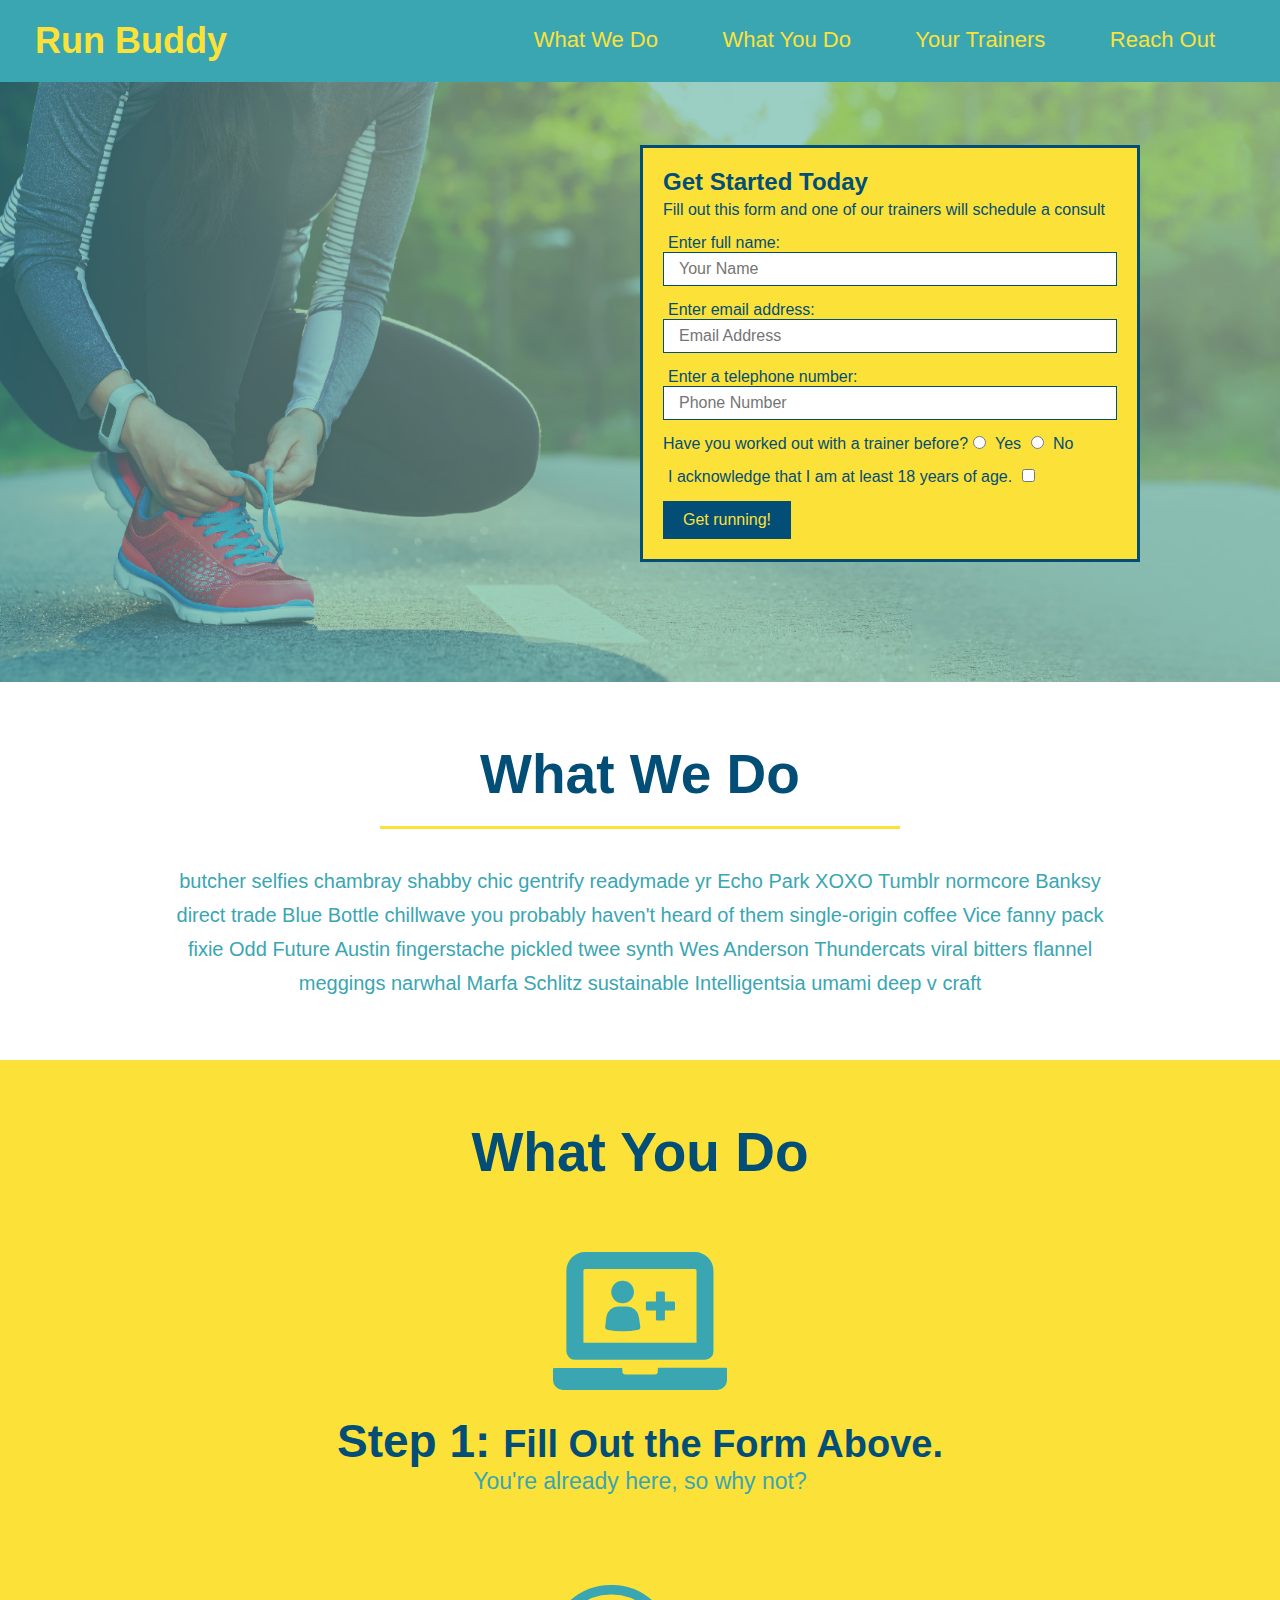
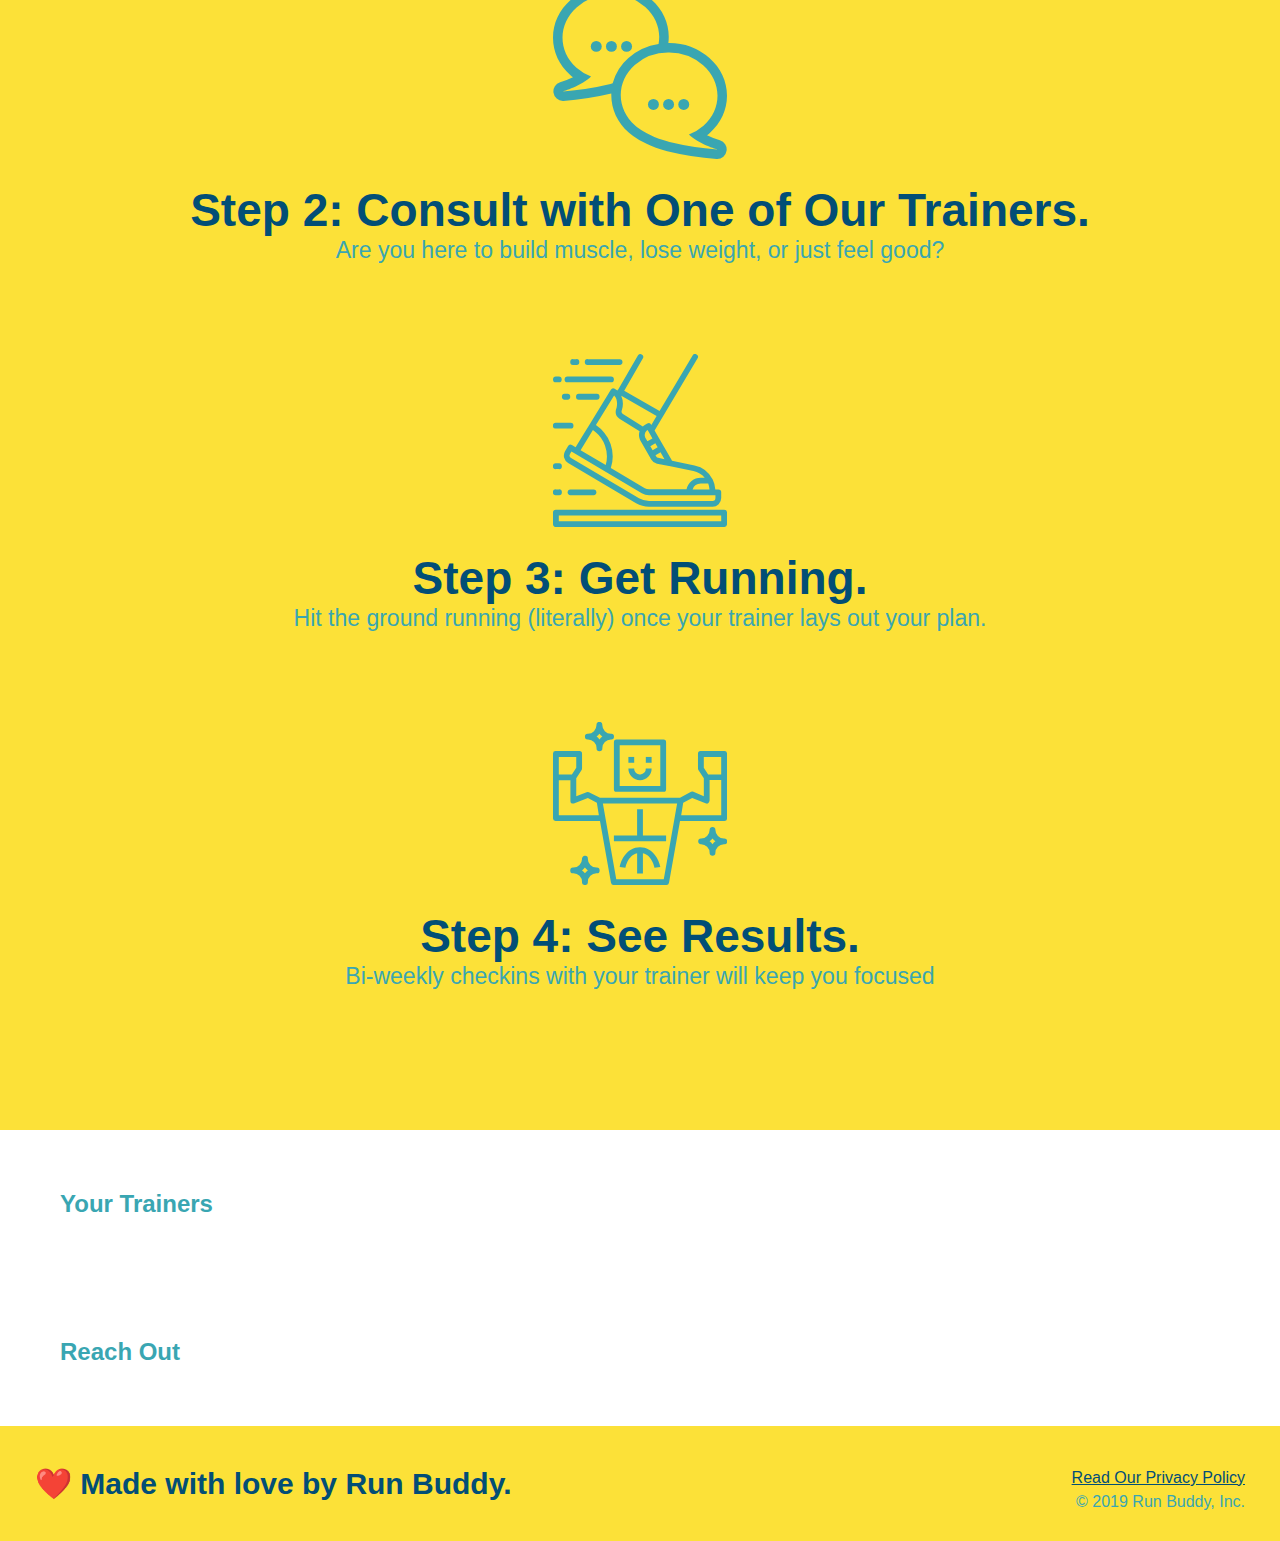
==== index.html @ 89371b49 "style what you do section" ====
<!DOCTYPE html>
<html lang="en">
<head>
    <meta charset="UTF-8">
    <link rel="stylesheet" href="./assets/css/style.css" />
    <title>Run Buddy</title>
</head>
<body>
    <!-- navigation -->
    <header>
        <h1>
            <a href="/">Run Buddy
            </a>
        </h1>
        <nav>
            <!-- Unordered list element -->
            <ul>
              <!-- List item element-->
              <li>
                <!-- Anchor element -->
                <a href="#what-we-do">What We Do</a>
              </li>
              <li>
                <a href="#what-you-do">What You Do</a>
              </li>
              <li>
                <a href="#your-trainers">Your Trainers</a>
              </li>
              <li>
                <a href="#reach-out">Reach Out</a>
              </li>
            </ul>
        </nav>
    </header>

    <!--hero/jumpbotron-->
    <section class="hero">
    <div class="hero-form"><h3>Get Started Today</h3>
        <p>Fill out this form and one of our trainers will schedule a consult</p>
        <form>
            <label for="name">Enter full name:</label>
            <input type="text" placeholder="Your Name" name="name" id="name" class="form-input"/>
            <label for="email">Enter email address:</label>
            <input type="email" placeholder="Email Address" name="email" id="email" class="form-input"/>
            <label for="phone">Enter a telephone number:</label>
            <input type="tel" placeholder="Phone Number" name="phone" id="phone" class="form-input"/>
                <p>
                Have you worked out with a trainer before?
                <input type="radio" name="trainer-confirm" id="trainer-yes" />
                <label for="trainer-yes">Yes</label>
                <input type="radio" name="trainer-confirm" id="trainer-no" />
                <label for="trainer-no">No</label>
                </p>
                <p>
                    <label for="checkbox" >
                      I acknowledge that I am at least 18 years of age.
                    </label>
                    <input type="checkbox" name="age-confirm" id="checkbox" />
                  </p>
                  <button type="submit">
                    Get running!
                  </button>

        </form>
           
    </div>
    </section>

    <!--"what we do" section-->
    <section id="what-we-do" class="intro">
        <h2 class="section-title primary-border">What We Do</h2>
        <p>
            butcher selfies chambray shabby chic gentrify readymade yr Echo Park XOXO Tumblr normcore Banksy direct trade Blue Bottle chillwave you probably haven't heard of them single-origin coffee Vice fanny pack fixie Odd Future Austin fingerstache pickled twee synth Wes Anderson Thundercats viral bitters flannel meggings narwhal Marfa Schlitz sustainable Intelligentsia umami deep v craft
          </p>
    </section>

    <!--what you do section-->
    <section id="what-you-do" class="steps">
        <h2 class="section-title primary-border">What You Do</h2>

        <div>
            <!-- insert this img element -->
            <img src="./assets/images/step-1.svg" alt="" />
            <h3>Step 1: <span>Fill Out the Form Above.</span></h3>
            <p>You're already here, so why not?</p>
          </div>
        
          <div>
            <img src="./assets/images/step-2.svg" alt="" />
            <h3>Step 2: Consult with One of Our Trainers.</h3>
            <p>Are you here to build muscle, lose weight, or just feel good?</p>
          </div>
        
          <div>
            <img src="./assets/images/step-3.svg" alt="" />
            <h3>Step 3: Get Running.</h3>
            <p>Hit the ground running (literally) once your trainer lays out your plan.</p>
          </div>
        
          <div>
            <img src="./assets/images/step-4.svg" alt="" />
            <h3>Step 4: See Results.</h3>
            <p>Bi-weekly checkins with your trainer will keep you focused</p>
          </div>
    </section>

    <!--"meet the trainers" section-->
    <section>
        <h2>Your Trainers</h2>
    </section>

     <!--"reach out" section-->
     <section>
    <h2> Reach Out </h2>
    </section>

    <!--footer-->
    <footer>
        <h2>❤️ Made with love by Run Buddy.</h2>
        <div>
            <a href="#">Read Our Privacy Policy</a><br />
            &copy; 2019 Run Buddy, Inc.
          </div>
    </footer>
</body>
</html>
---- assets/css/style.css ----
* {
    margin: 0;
    padding: 0;
    box-sizing: border-box;
  }
body {
    /* more on this crazy alphanumerical value in a minute! */
    color: #39a6b2;
    font-family: Helvetica, Arial, sans-serif;
  }

  /* apply styles to <header> */
header {
    padding: 20px 35px;
    background-color: #39a6b2;
  }

  header h1 {
    font-weight: bold;
    font-size: 36px;
    color: #fce138;
    margin: 0;
    display: inline;
  }
  
  header a {
    text-decoration: none;
    color: #fce138;
  }

  header nav {
    float: right;
    margin: 7px 0;
  }
  header nav ul li {
    display: inline;

  }

  header nav ul li a {
    margin: 0 30px;
    font-weight: lighter;
    font-size: 22px;
  }

  footer {
    background: #fce138;
    width: 100%;
    padding: 40px 35px;
  }
  footer h2 {
    display: inline;
    color: #024e76;
    font-size: 30px;
    margin: 0;
  }
  footer div {
    float: right;
    line-height: 1.5;
    text-align: right;
  }
  footer a {
    color: #024e76;
  }

  section {
    padding: 60px;
}

.section-title {
    font-size: 55px;
    color: #024e76;
    margin-bottom: 35px;
    padding: 0 100px 20px 100px;
    display: inline-block;
    border-bottom: 3px solid;
  }
  
  .primary-border {
    border-color: #fce138;
  }
  
  .secondary-border {
    border-color: #39a6b2;
  }

/* Hero Style Start */
.hero {
    background-image: url("../images/hero-bg.jpg");
    height: 600px;
    background-size: cover;
    background-position: center;
    position: relative;
}
  /* Hero Style End */


  .hero-form {
    border: 3px solid #024e76;
    background-color: #fce138;
    padding: 20px;
    width: 500px;
    color: #024e76;
    position: absolute;
    bottom: 120px;
    right: 140px;
  }

  .hero-form h3 {
    font-size: 24px;
    margin: 0;
  }

  .hero-form p {
    margin: 5px 0 15px 0;
  }
  .form-input {
  border: 1px solid #024e76;
  display: block;
  padding: 7px 15px;
  font-size: 16px;
  color: #024e76;
  width: 100%;
  margin-bottom: 15px;
}

.hero-form label {
    margin: 0 5px;
  }

  .hero-form button {
    color: #fce138;
    background-color: #024e76;
    border: none;
    padding: 10px 20px;
    font-size: 16px;
  }

  .intro {
    text-align: center;
  }



  .intro p {
    line-height: 1.7;
    color: #39a6b2;
    width: 80%;
    font-size: 20px;
    margin: 0 auto;
  }

  .steps {
    text-align: center;
    background: #fce138;
  }

  .steps div {
    margin-bottom: 80px;
  }
  
  .steps img {
    width: 15%;
    margin: 10px 0;
  }
  
  .steps h3 {
    color: #024e76;
    font-size: 46px;
    margin-top: 10px;
  }
  
  .steps p {
    color: #39a6b2;
    font-size: 23px;
  }

  .steps span {
    font-size: 38px;
  }
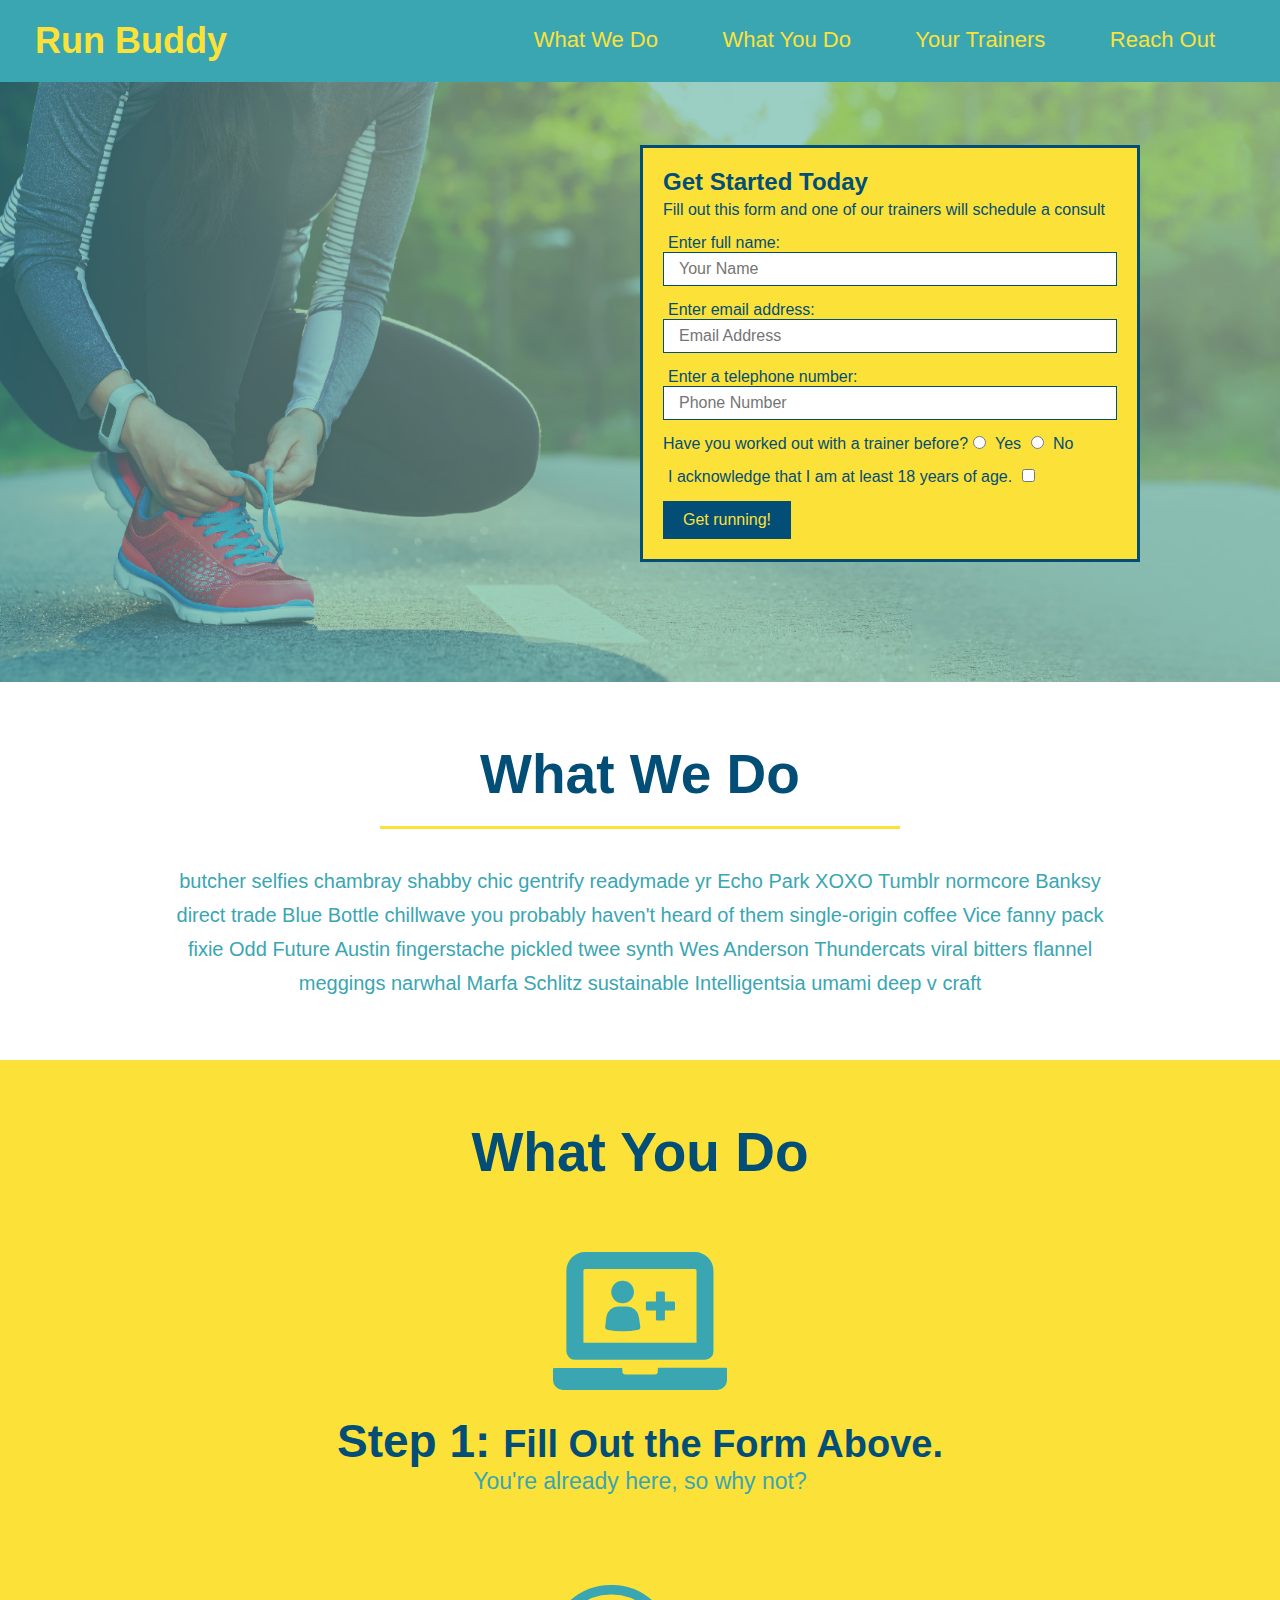
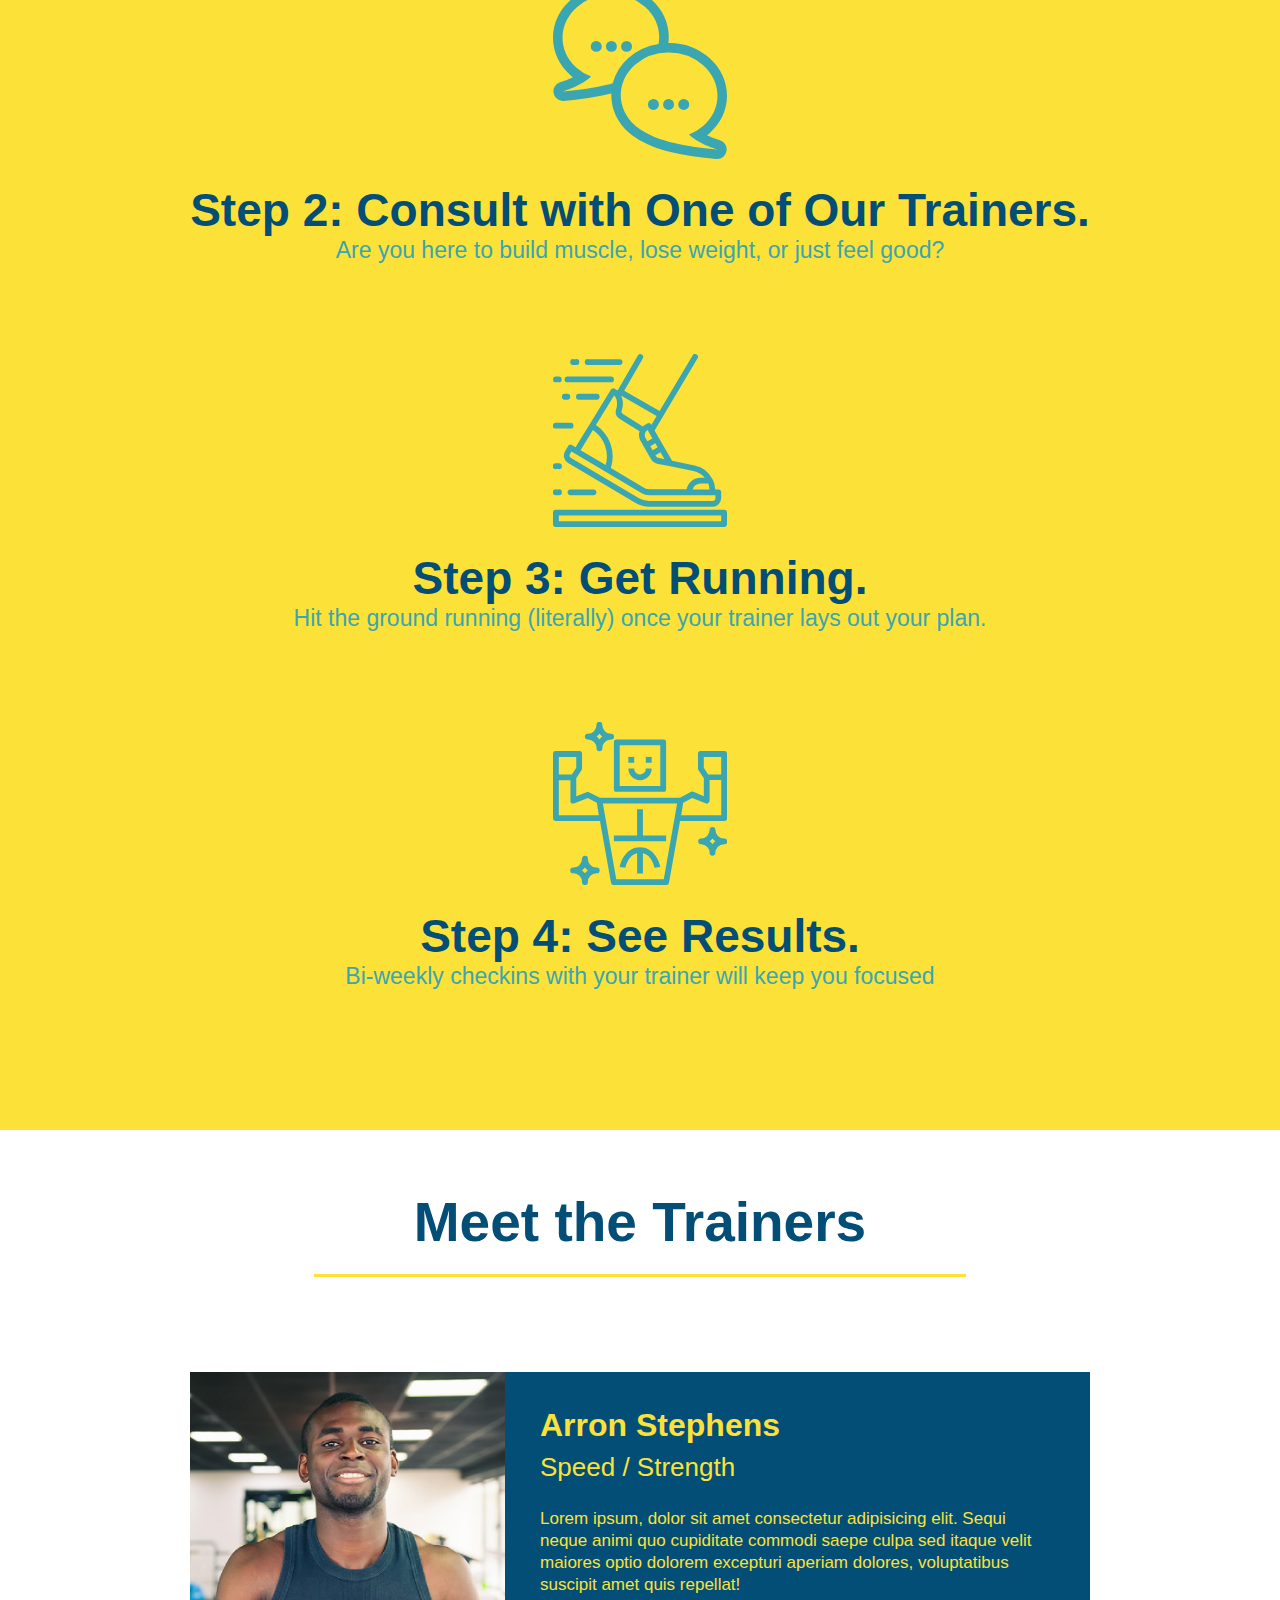
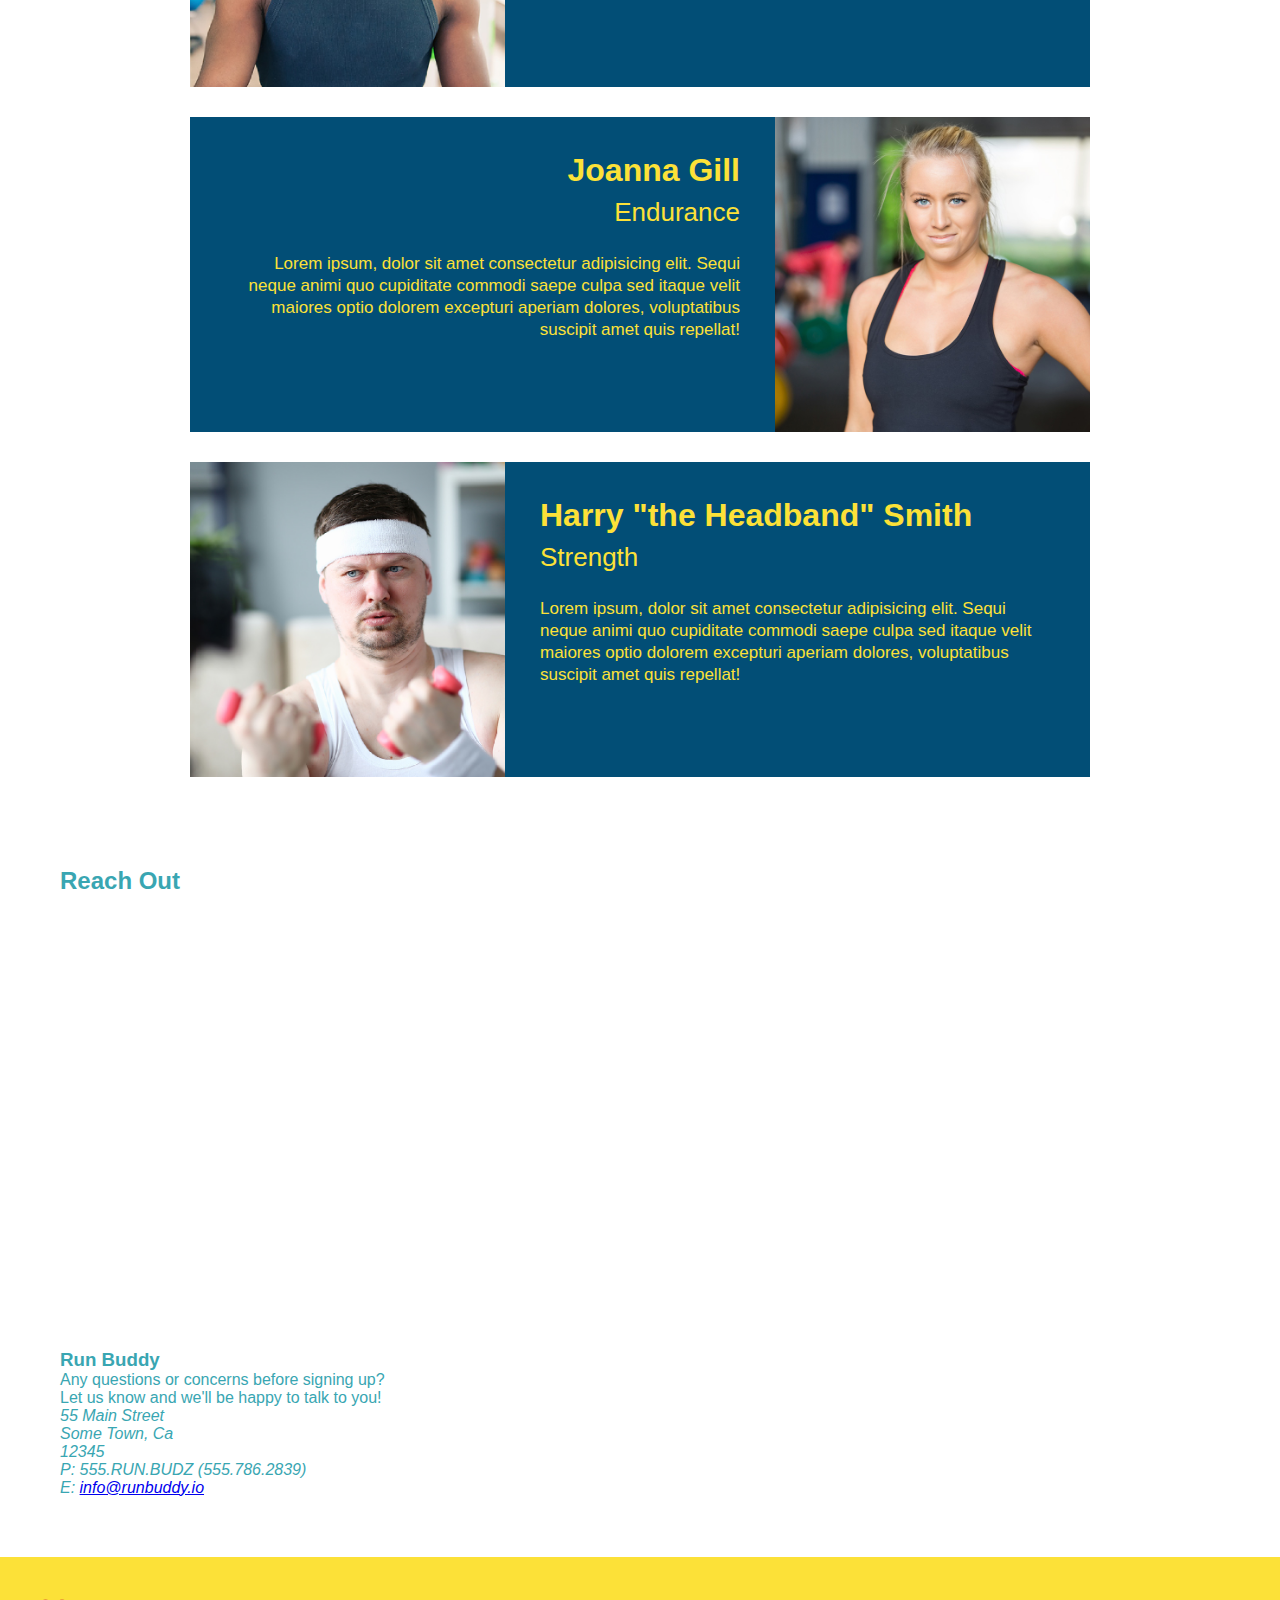
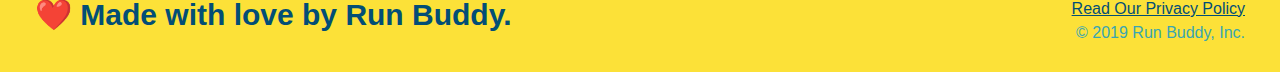
==== commit cdad4ceb: "add iframe" ====
--- a/index.html
+++ b/index.html
@@ -105,13 +105,73 @@
     </section>
 
     <!--"meet the trainers" section-->
-    <section>
-        <h2>Your Trainers</h2>
+    <section id="your-trainers"  class="trainers">
+        <h2 class="section-title primary-border">Meet the Trainers</h2>
     </section>
-
+    <article class="trainer">
+        <img src="./assets/images/trainer-1.jpg" alt="Arron Stephens in his workout clothes, ready to pump iron" />
+        <div class="trainer-bio text-left">
+          <h3>Arron Stephens</h3>
+          <h4>Speed / Strength</h4>
+          <p>
+            Lorem ipsum, dolor sit amet consectetur adipisicing elit. Sequi neque animi quo cupiditate commodi saepe culpa sed
+            itaque velit maiores optio dolorem excepturi aperiam dolores, voluptatibus suscipit amet quis repellat!
+          </p>
+        </div>
+      </article>
+    <!-- second trainer bio -->
+<article class="trainer">
+    <div class="trainer-bio text-right">
+      <h3>Joanna Gill</h3>
+      <h4>Endurance</h4>
+      <p>
+        Lorem ipsum, dolor sit amet consectetur adipisicing elit. Sequi neque animi quo cupiditate commodi saepe culpa sed
+        itaque velit maiores optio dolorem excepturi aperiam dolores, voluptatibus suscipit amet quis repellat!
+      </p>
+    </div>
+    <img src="./assets/images/trainer-2.jpg" alt="Joanna Gill cooling off after a workout" />
+  </article>
+  
+  <!-- third trainer bio -->
+  <article class="trainer">
+    <img src="./assets/images/trainer-3.jpg" alt="Harry Smith wearing a headband and lifting comically small pink weights" />
+    <div class="trainer-bio text-left">
+      <h3>Harry "the Headband" Smith</h3>
+      <h4>Strength</h4>
+      <p>
+        Lorem ipsum, dolor sit amet consectetur adipisicing elit. Sequi neque animi quo cupiditate commodi saepe culpa sed
+        itaque velit maiores optio dolorem excepturi aperiam dolores, voluptatibus suscipit amet quis repellat!
+      </p>
+    </div>
+  </article>
      <!--"reach out" section-->
+     
      <section>
     <h2> Reach Out </h2>
+    <div class="contact-info">
+        <iframe src="https://www.google.com/maps/embed?pb=!1m18!1m12!1m3!1d3147.1079747227936!2d-120.42364418397035!3d37.92790791110593!2m3!1f0!2f0!3f0!3m2!1i1024!2i768!4f13.1!3m3!1m2!1s0x8090c49129b6ac57%3A0xb56c7eb95a2cd8bd!2sMain%20St%2C%20California%2095327!5e0!3m2!1sen!2sus!4v1616426329495!5m2!1sen!2sus" 
+        width="400" 
+        height="450" 
+        style="border:0;" 
+        allowfullscreen="" 
+        loading="lazy">
+        </iframe>
+      </div>
+      <div>
+        <h3>Run Buddy</h3>
+        <p>
+          Any questions or concerns before signing up?
+          <br />
+          Let us know and we'll be happy to talk to you!
+        </p>
+        <address>
+            55 Main Street <br/>
+            Some Town, Ca <br/>
+            12345<br />
+            P: 555.RUN.BUDZ (555.786.2839)<br/>
+            E: <a href="mailto:info@runbuddy.io">info@runbuddy.io</a>
+          </address>
+      </div>
     </section>
 
     <!--footer-->
--- a/assets/css/style.css
+++ b/assets/css/style.css
@@ -67,22 +67,6 @@
     padding: 60px;
 }
 
-.section-title {
-    font-size: 55px;
-    color: #024e76;
-    margin-bottom: 35px;
-    padding: 0 100px 20px 100px;
-    display: inline-block;
-    border-bottom: 3px solid;
-  }
-  
-  .primary-border {
-    border-color: #fce138;
-  }
-  
-  .secondary-border {
-    border-color: #39a6b2;
-  }
 
 /* Hero Style Start */
 .hero {
@@ -141,7 +125,6 @@
   }
 
 
-
   .intro p {
     line-height: 1.7;
     color: #39a6b2;
@@ -177,4 +160,73 @@
 
   .steps span {
     font-size: 38px;
-  }+  }
+
+  .section-title {
+    font-size: 55px;
+    color: #024e76;
+    margin-bottom: 35px;
+    padding: 0 100px 20px 100px;
+    display: inline-block;
+    border-bottom: 3px solid;
+  }
+  
+  .primary-border {
+    border-color: #fce138;
+  }
+  
+  .secondary-border {
+    border-color: #39a6b2;
+  }
+
+
+  .trainers {
+    text-align: center;
+  }
+
+  .trainer {
+    width: 900px;
+    margin: 0 auto 30px auto;
+    background: #024e76;
+    color: #fce138;
+    overflow: auto;
+  }
+
+  .trainer img {
+    width: 35%;
+    float: left;
+    overflow: auto
+  }
+  
+  .trainer-bio {
+    padding: 35px;
+    float: left;
+    width: 65%;
+  }
+
+  .trainer-bio h3 {
+    font-size: 32px;
+    margin-bottom: 8px;
+  }
+  
+  .trainer-bio h4 {
+    font-weight: lighter;
+    font-size: 26px;
+    margin-bottom: 25px;
+  }
+  
+  .trainer-bio p {
+    font-size: 17px;
+    line-height: 1.3;
+  }
+
+  .text-left {
+    text-align: left;
+  }
+  
+  .text-right {
+    text-align: right;
+  }
+
+  
+
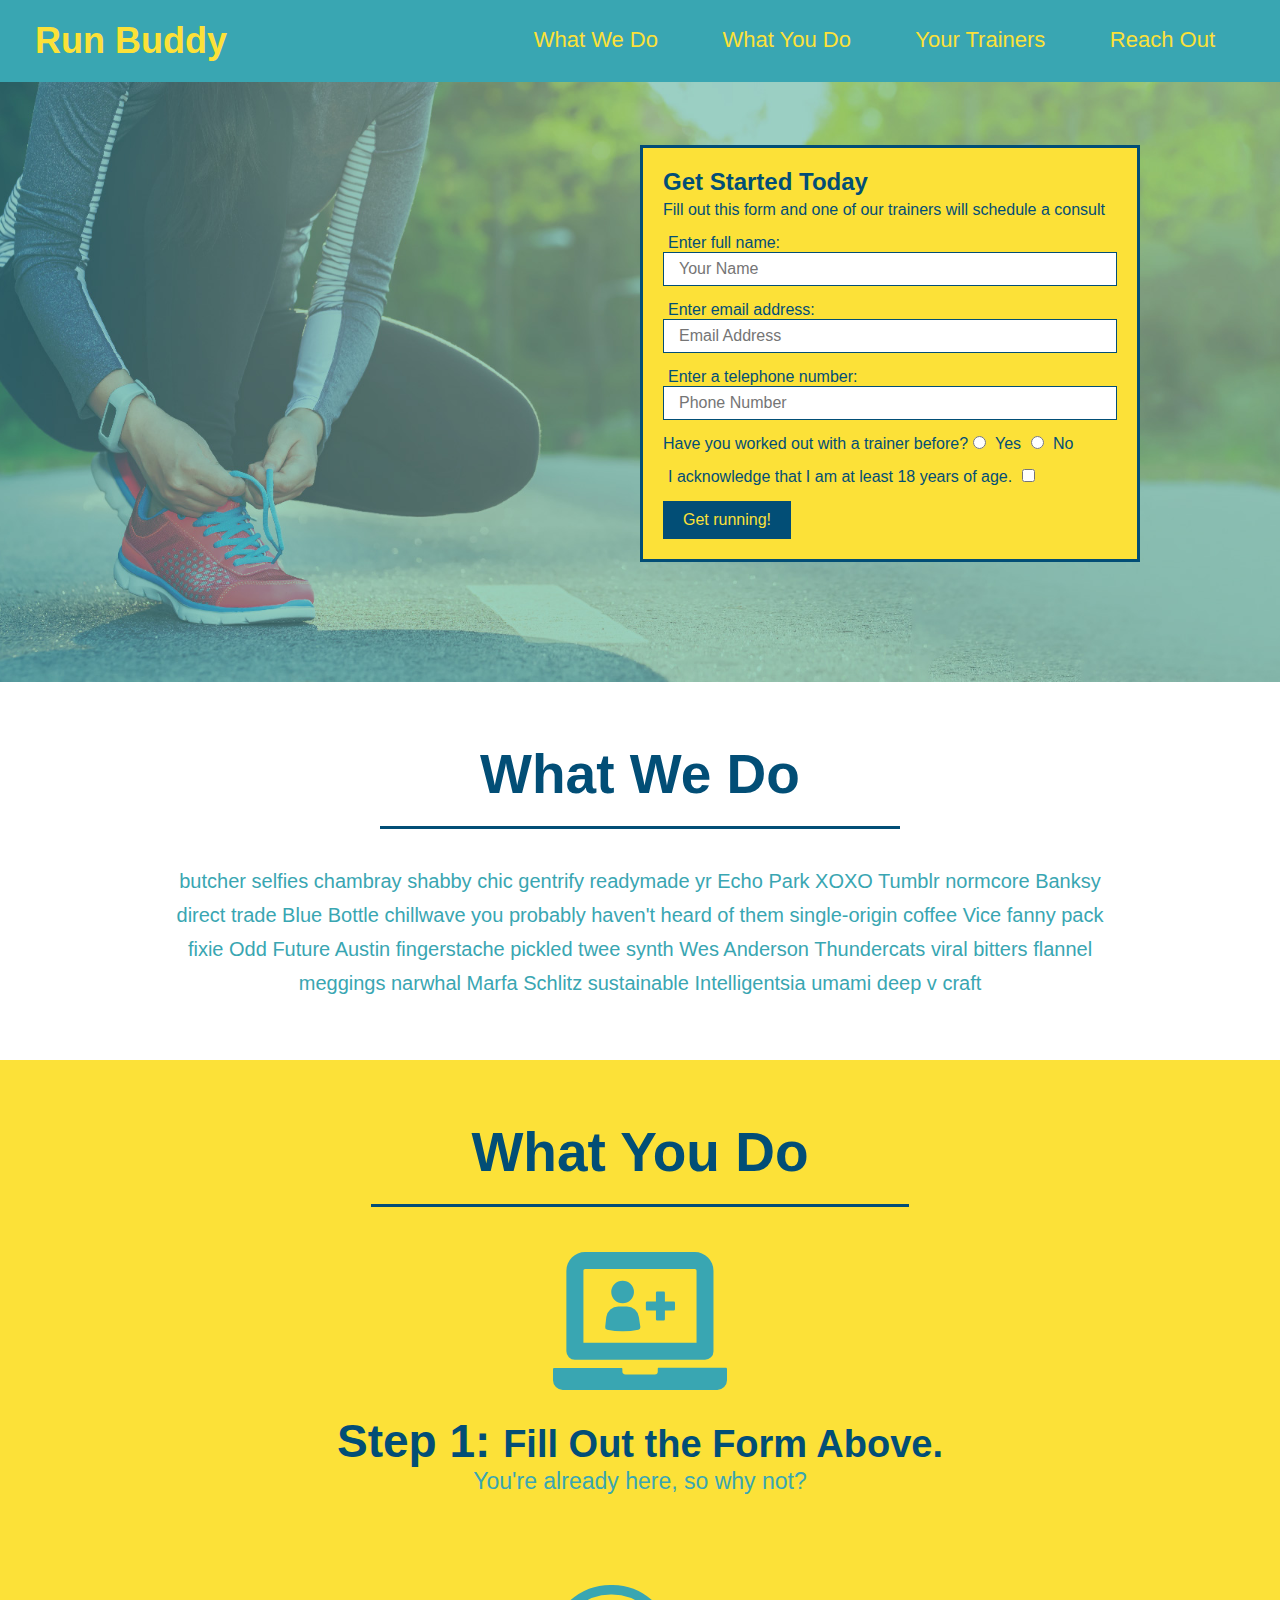
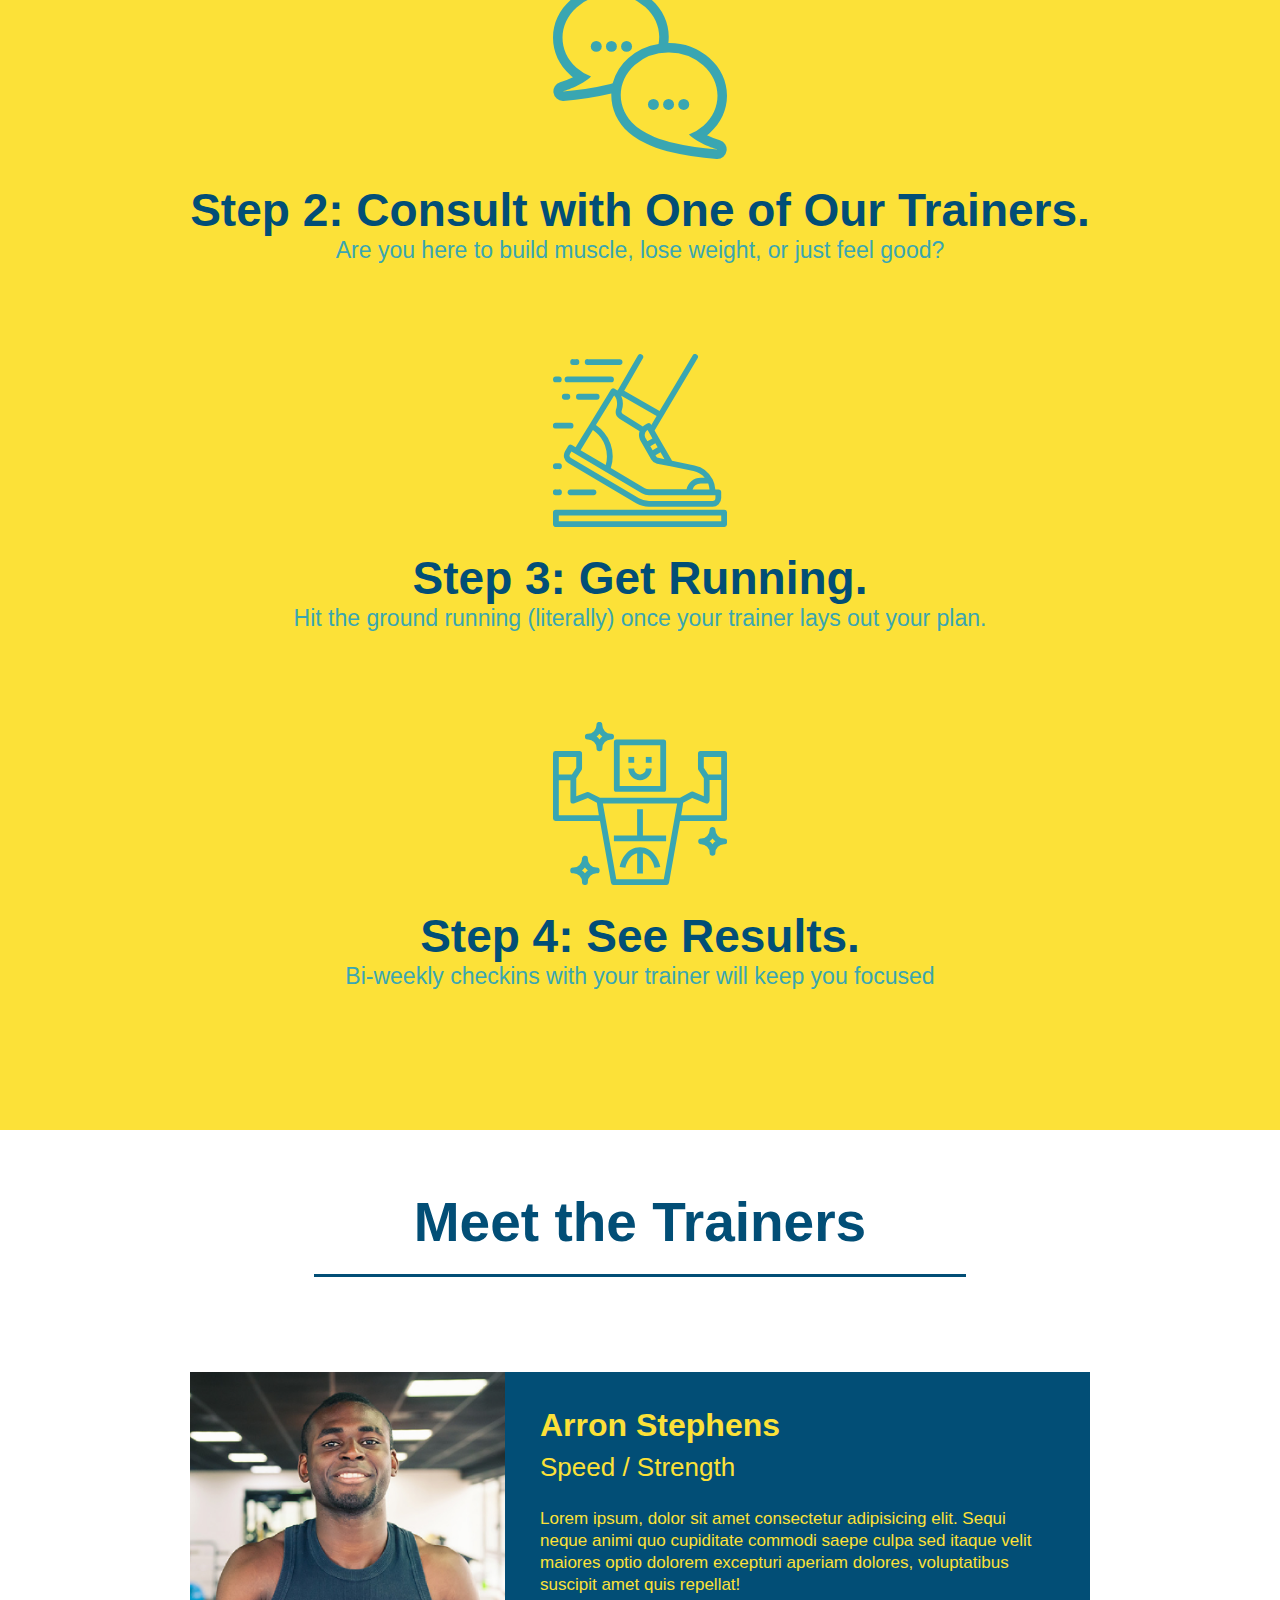
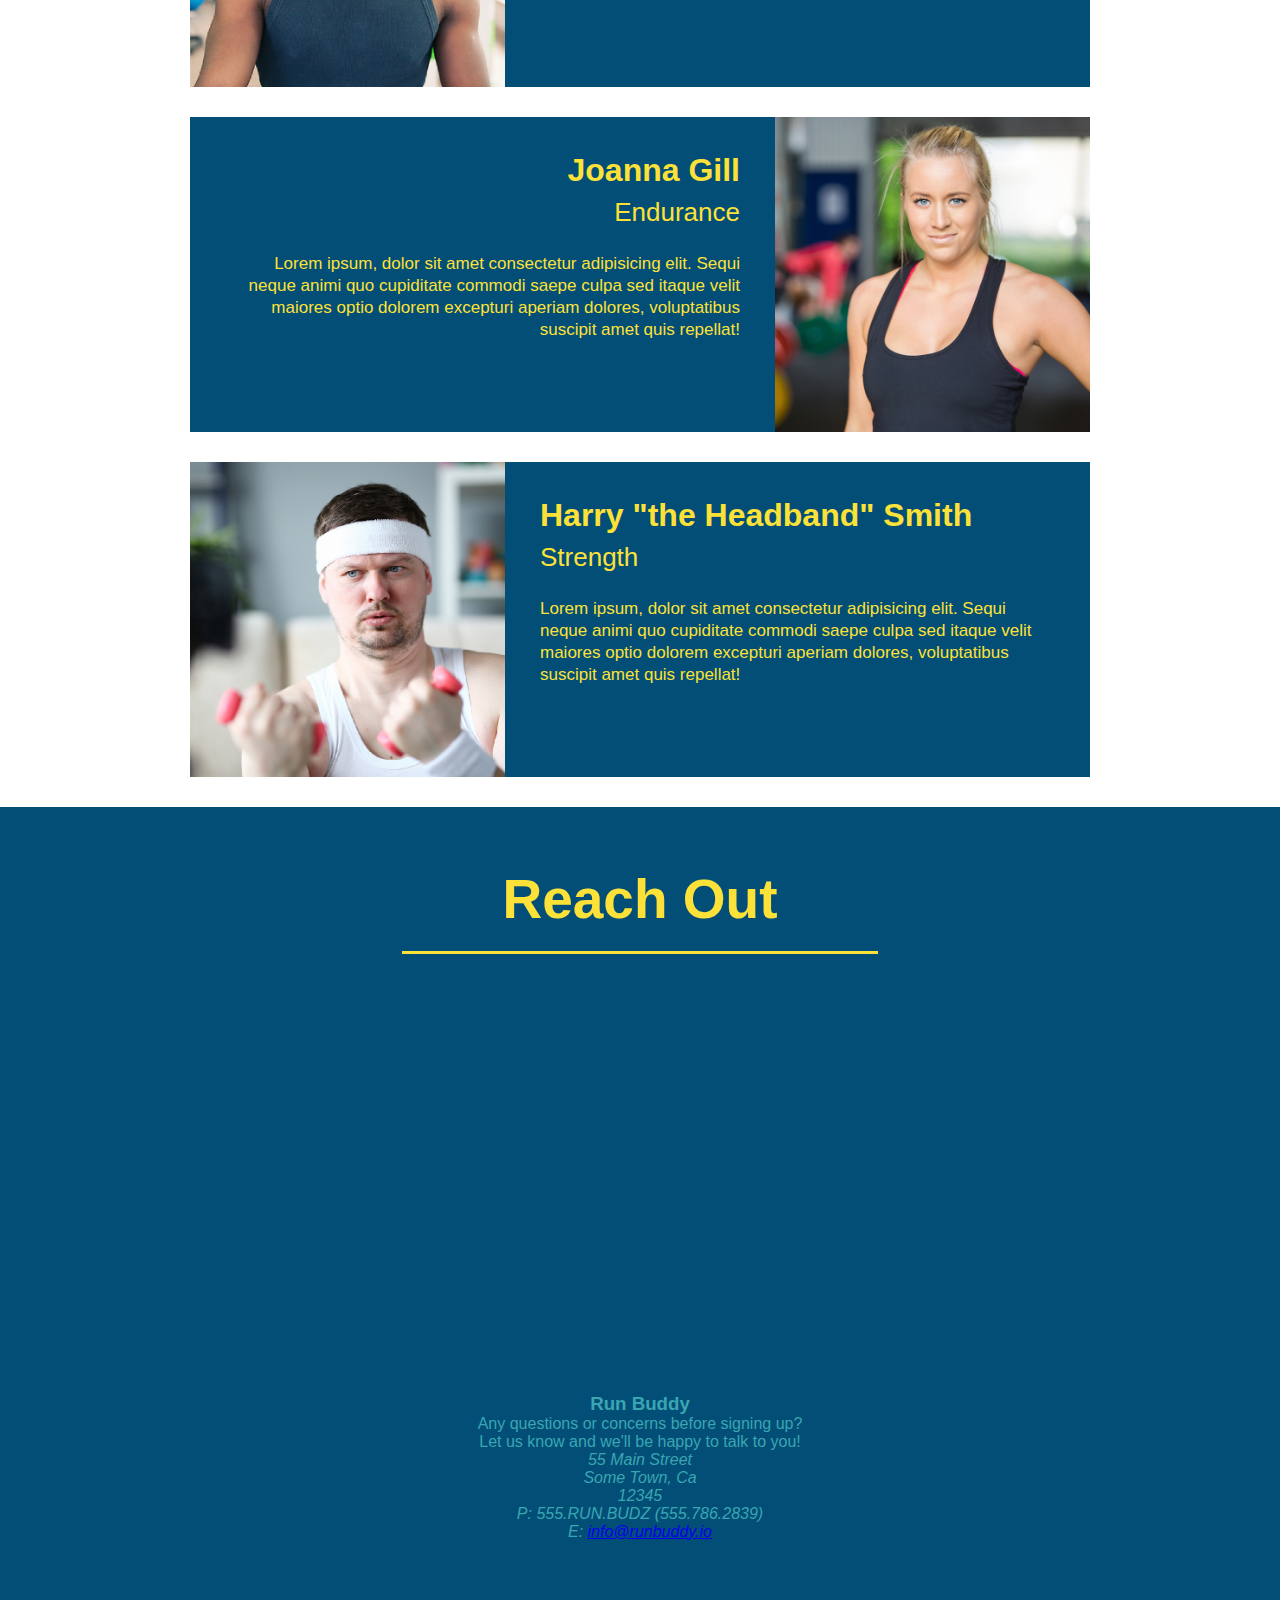
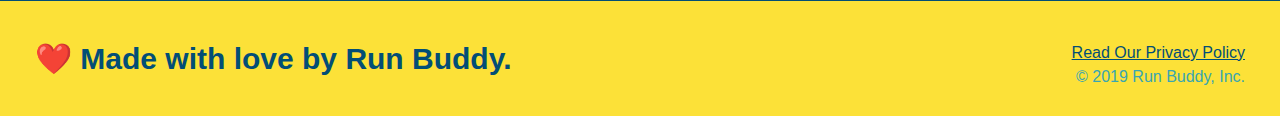
==== commit 0b8ba709: "style contact info" ====
--- a/index.html
+++ b/index.html
@@ -146,8 +146,8 @@
   </article>
      <!--"reach out" section-->
      
-     <section>
-    <h2> Reach Out </h2>
+     <section id="reach-out" class="contact">
+    <h2 class="section-title secondary-border"> Reach Out </h2>
     <div class="contact-info">
         <iframe src="https://www.google.com/maps/embed?pb=!1m18!1m12!1m3!1d3147.1079747227936!2d-120.42364418397035!3d37.92790791110593!2m3!1f0!2f0!3f0!3m2!1i1024!2i768!4f13.1!3m3!1m2!1s0x8090c49129b6ac57%3A0xb56c7eb95a2cd8bd!2sMain%20St%2C%20California%2095327!5e0!3m2!1sen!2sus!4v1616426329495!5m2!1sen!2sus" 
         width="400" 
--- a/assets/css/style.css
+++ b/assets/css/style.css
@@ -228,5 +228,34 @@
     text-align: right;
   }
 
-  
-
+  .section-title {
+    font-size: 55px;
+    display: inline-block;
+    padding: 0 100px 20px 100px;
+    border-bottom: 3px solid;
+    margin-bottom: 35px;
+    color: #024e76;
+  }
+
+  /* REACH OUT STYLES START */
+.contact {
+    text-align: center;
+    background: #024e76;
+  }
+  .contact h2 {
+    color: #fce138;
+  }
+  
+  .contact-info iframe {
+    width: 400px;
+    height: 400px;
+  }
+
+  .contact-info div {
+    width: 410px;
+    display: inline-block;
+    vertical-align: top;
+    text-align: left;
+    margin: 30px 0 0 60px;
+    color: white;
+  }
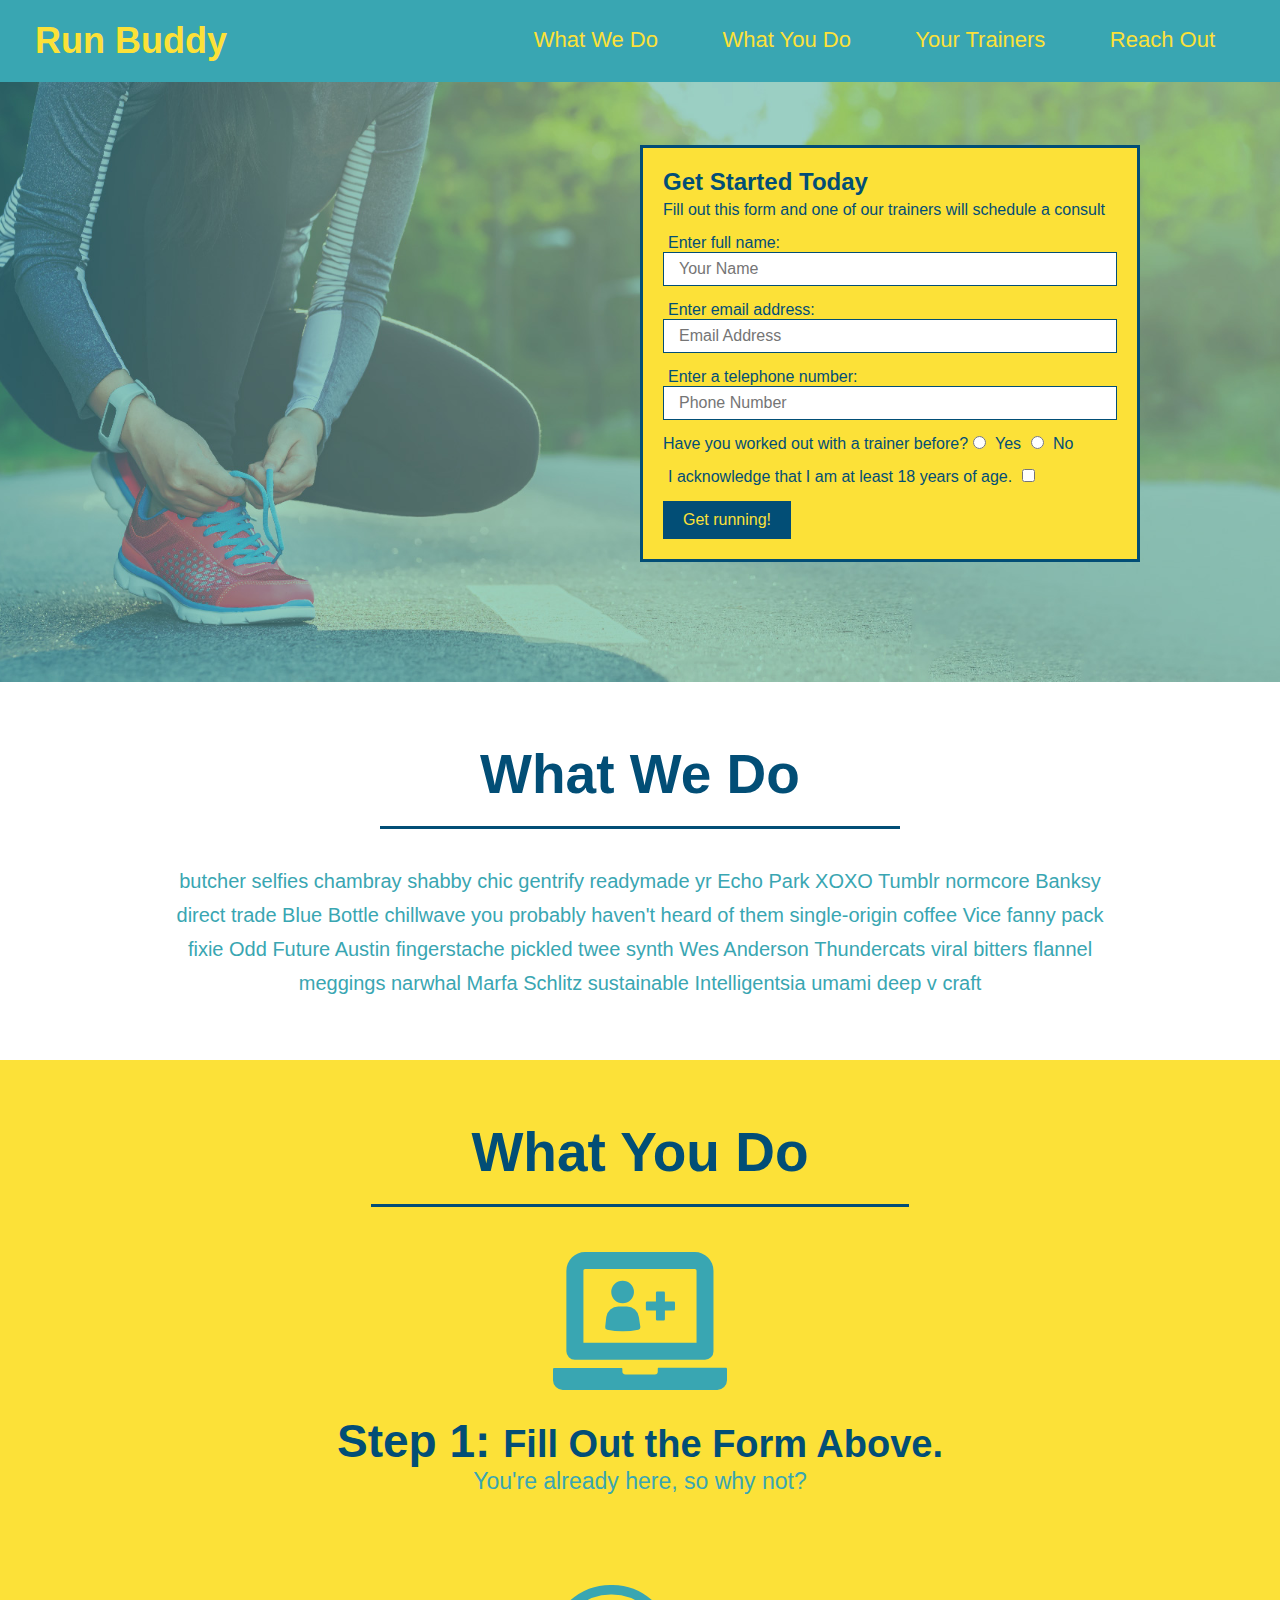
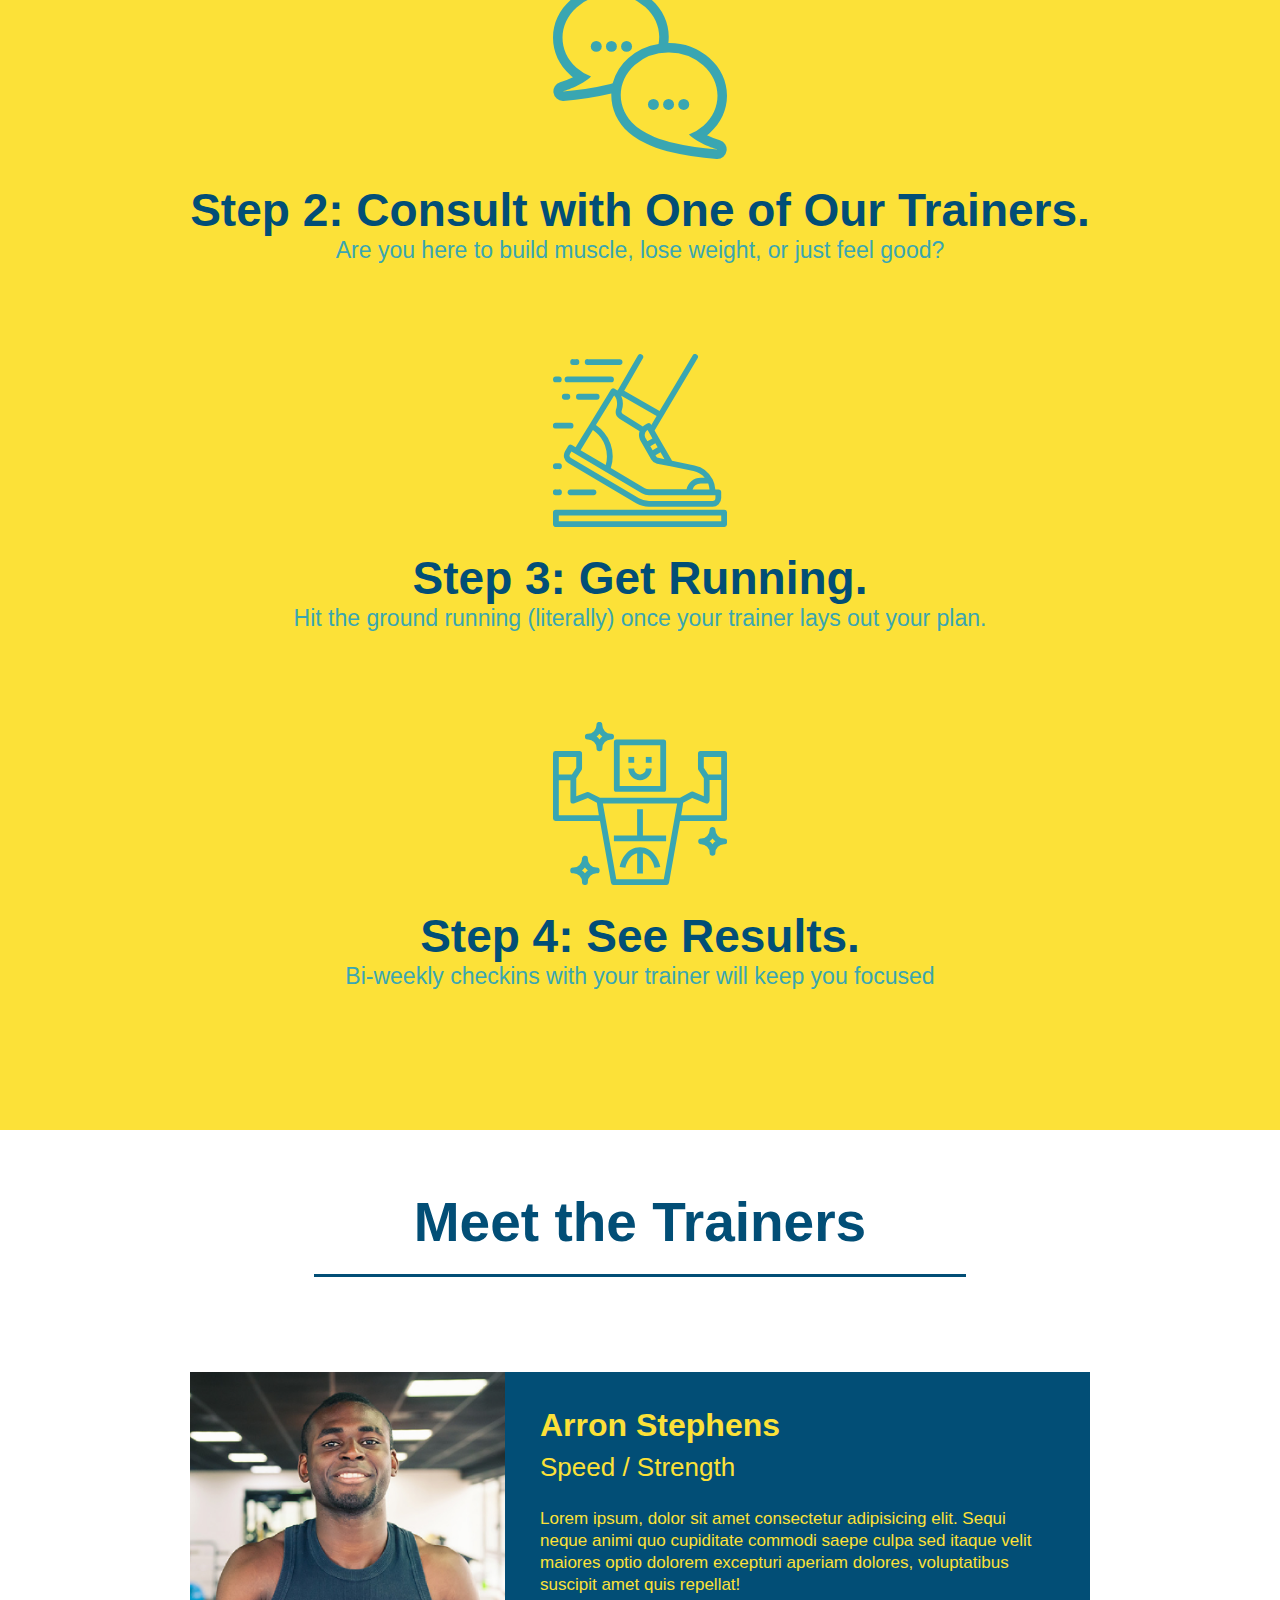
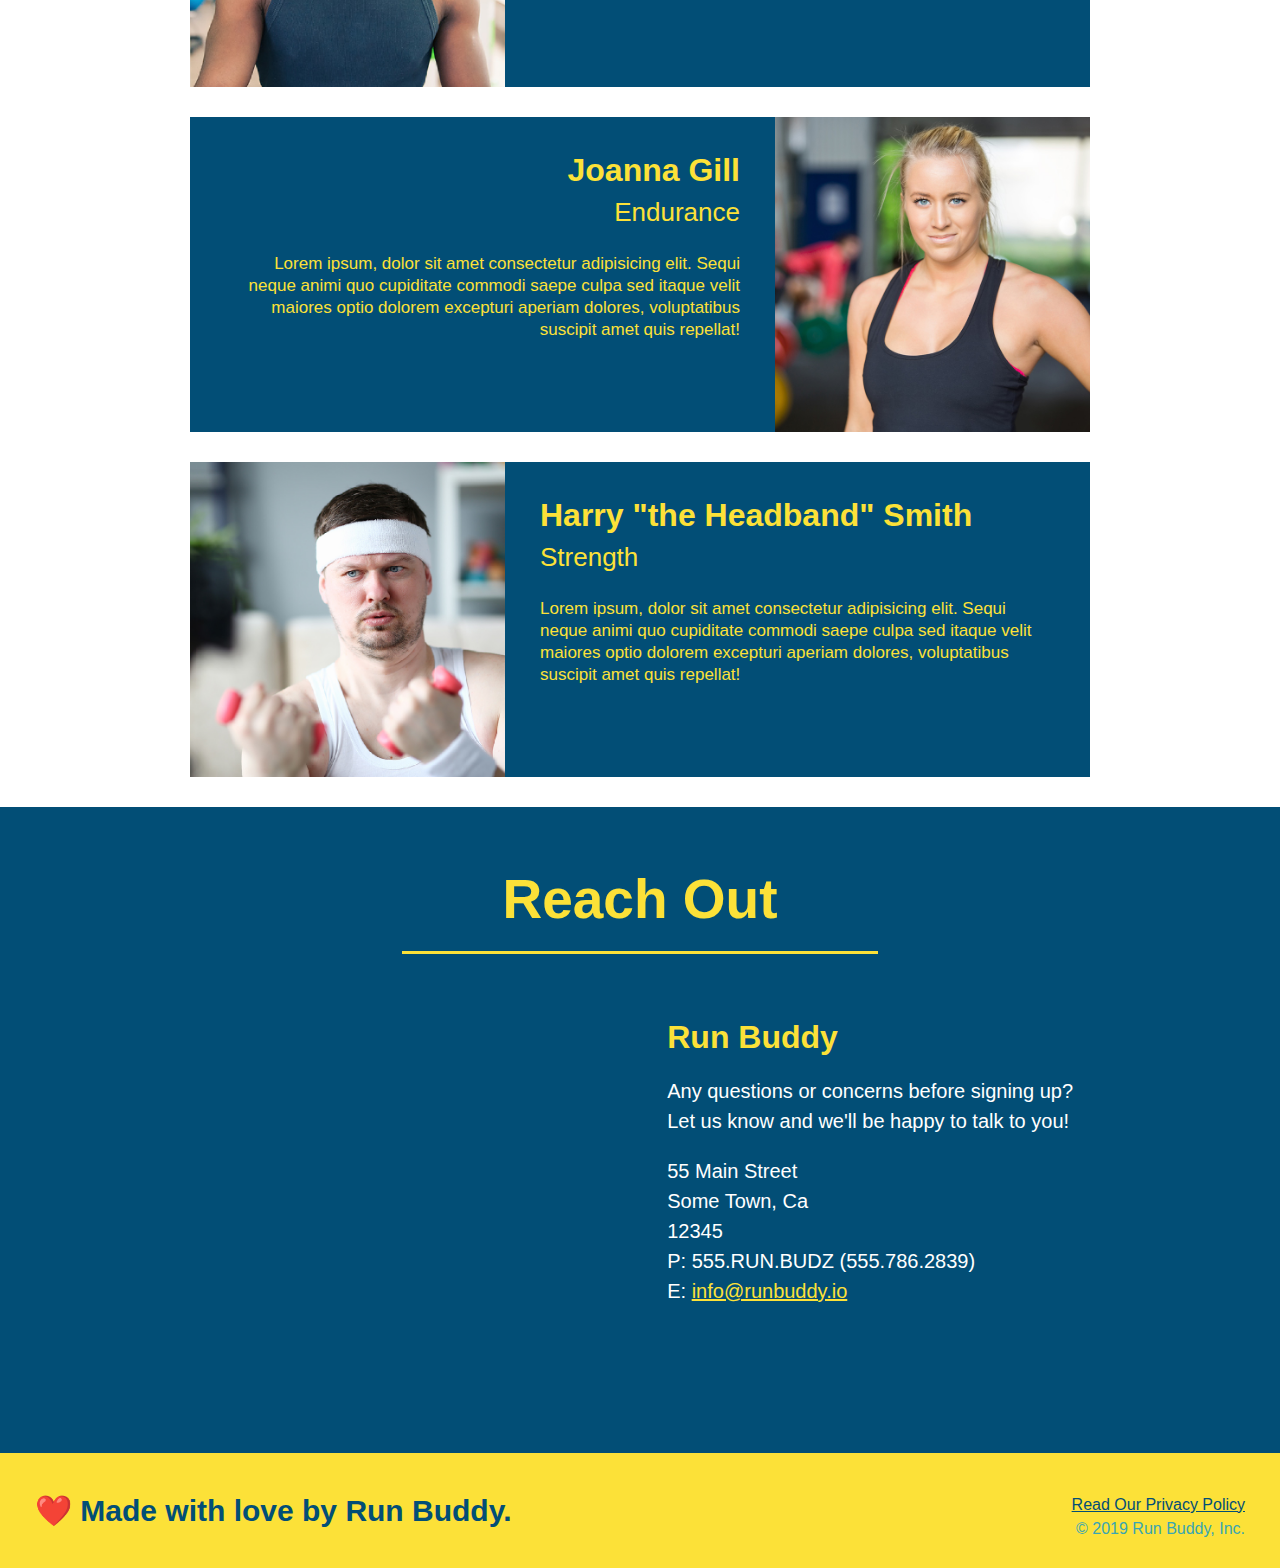
==== commit 7b5637bc: "privacy policy" ====
--- a/index.html
+++ b/index.html
@@ -147,7 +147,7 @@
      <!--"reach out" section-->
      
      <section id="reach-out" class="contact">
-    <h2 class="section-title secondary-border"> Reach Out </h2>
+    <h2 class="section-title secondary-border"> Reach Out </h2> 
     <div class="contact-info">
         <iframe src="https://www.google.com/maps/embed?pb=!1m18!1m12!1m3!1d3147.1079747227936!2d-120.42364418397035!3d37.92790791110593!2m3!1f0!2f0!3f0!3m2!1i1024!2i768!4f13.1!3m3!1m2!1s0x8090c49129b6ac57%3A0xb56c7eb95a2cd8bd!2sMain%20St%2C%20California%2095327!5e0!3m2!1sen!2sus!4v1616426329495!5m2!1sen!2sus" 
         width="400" 
@@ -156,7 +156,6 @@
         allowfullscreen="" 
         loading="lazy">
         </iframe>
-      </div>
       <div>
         <h3>Run Buddy</h3>
         <p>
@@ -172,13 +171,14 @@
             E: <a href="mailto:info@runbuddy.io">info@runbuddy.io</a>
           </address>
       </div>
+    </div>
     </section>
 
     <!--footer-->
     <footer>
         <h2>❤️ Made with love by Run Buddy.</h2>
         <div>
-            <a href="#">Read Our Privacy Policy</a><br />
+            <a href="./privacy-policy.html">Read Our Privacy Policy</a><br />
             &copy; 2019 Run Buddy, Inc.
           </div>
     </footer>
--- a/assets/css/style.css
+++ b/assets/css/style.css
@@ -242,6 +242,7 @@
     text-align: center;
     background: #024e76;
   }
+  
   .contact h2 {
     color: #fce138;
   }
@@ -259,3 +260,21 @@
     margin: 30px 0 0 60px;
     color: white;
   }
+
+  .contact-info h3 {
+    color: #fce138;
+    font-size: 32px;
+  }
+  
+  .contact-info p, .contact-info address {
+    margin: 20px 0;
+    line-height: 1.5;
+    font-size: 20px;
+    font-style: normal;
+  }
+  
+  .contact-info a {
+    color: #fce138;
+  }
+  
+  /* REACH OUT STYLES END */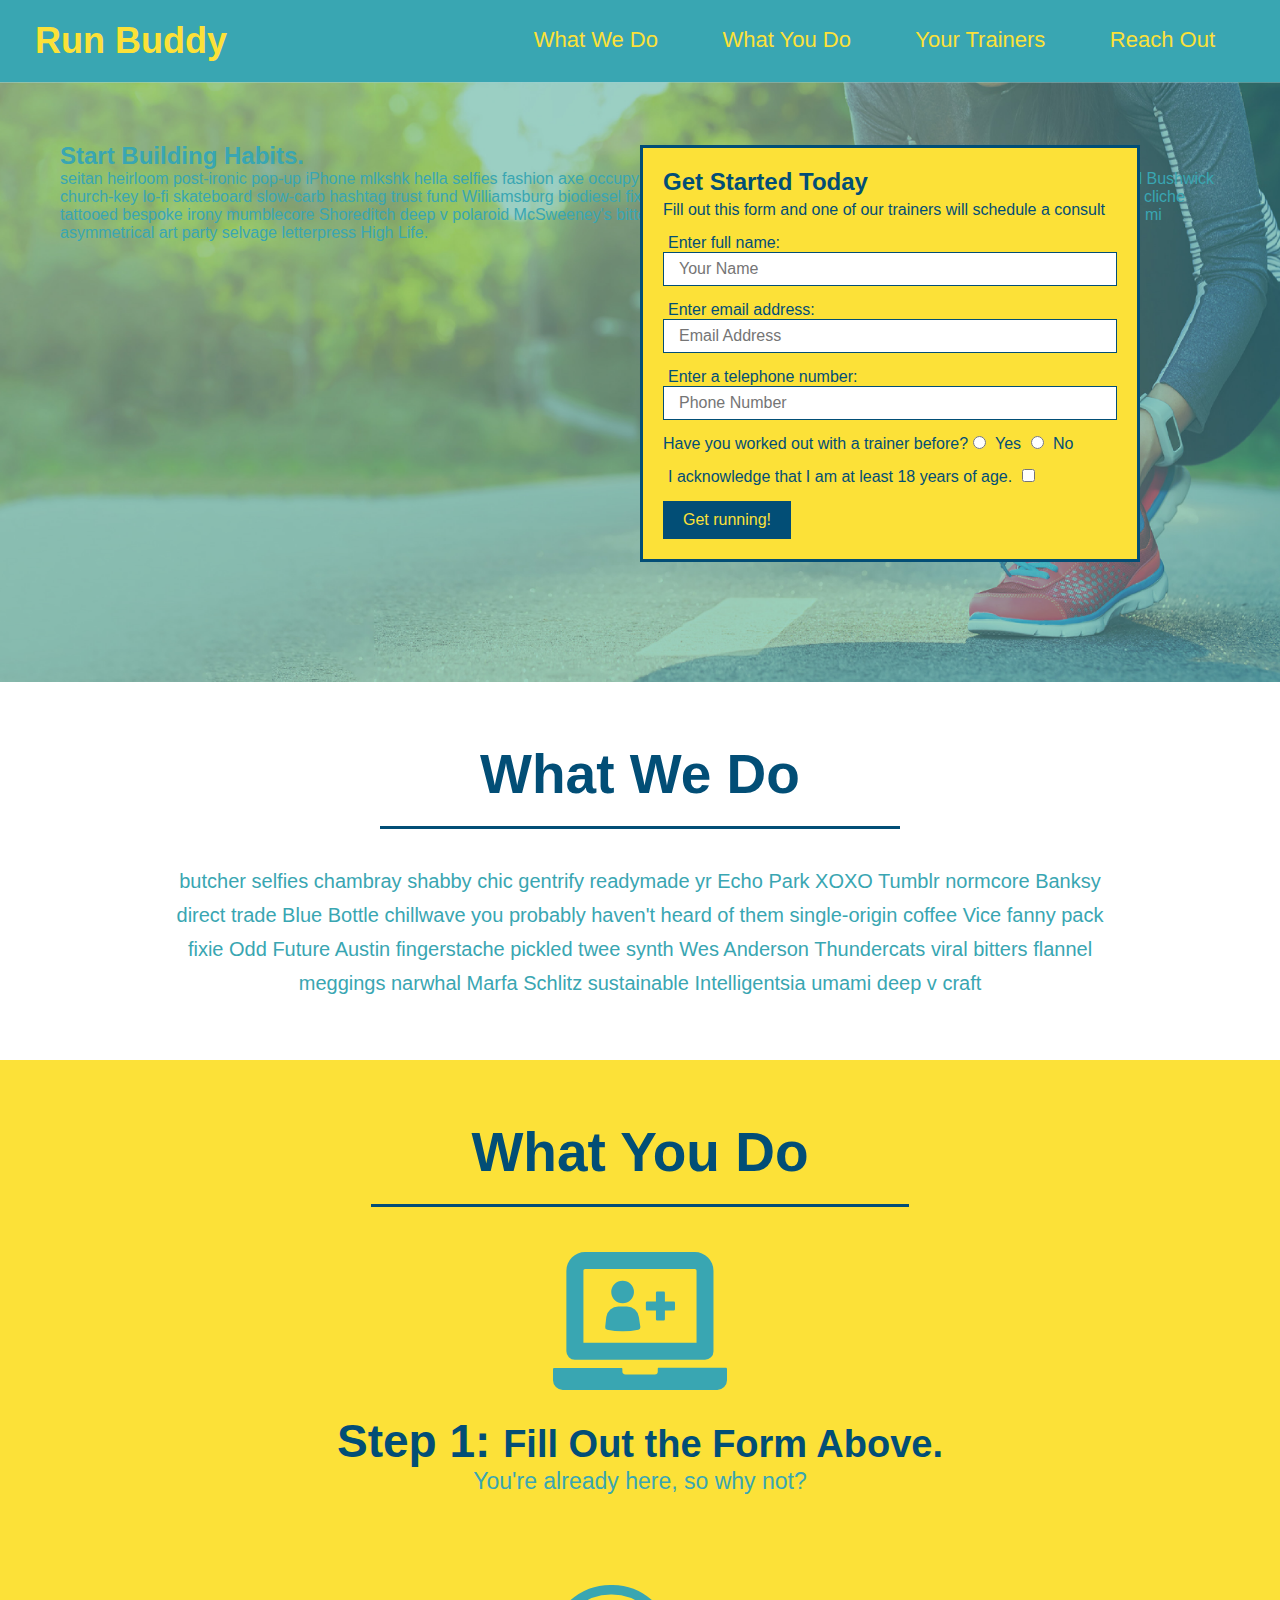
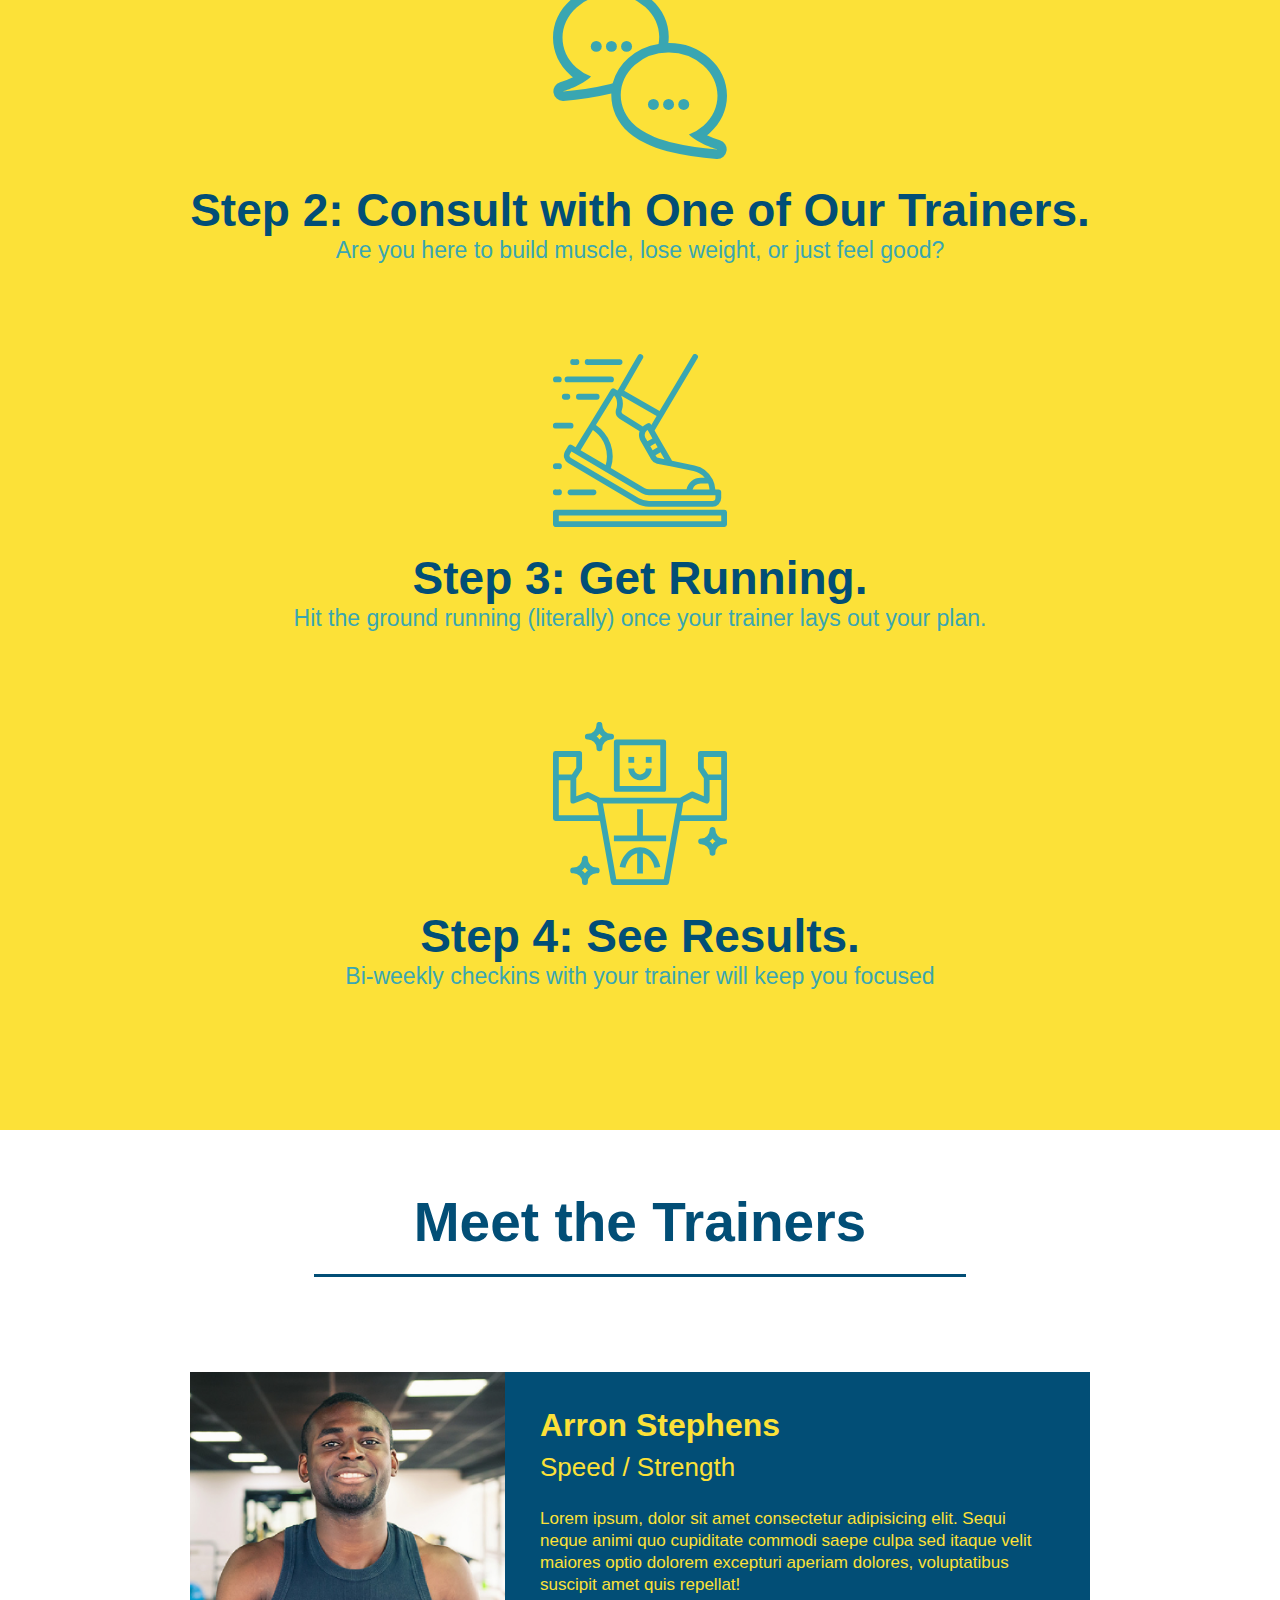
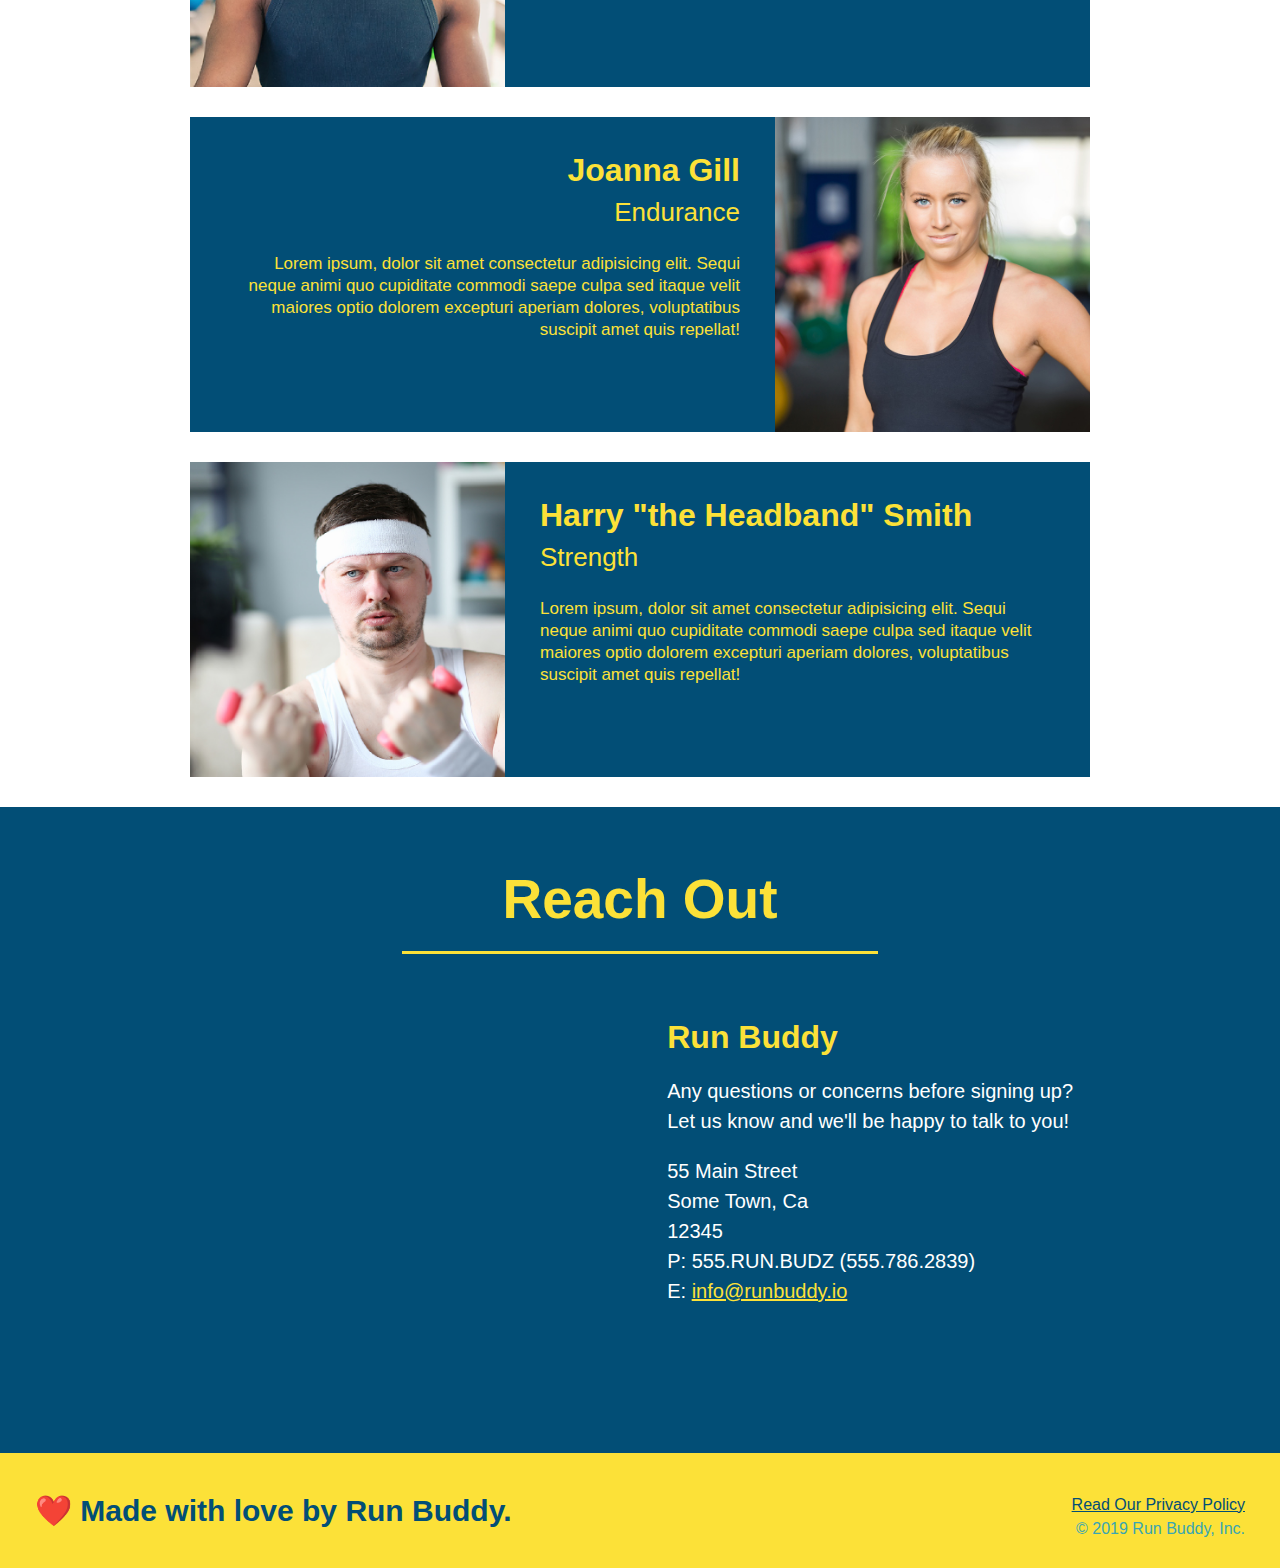
==== commit 4a57eb59: "add content to hero, raplace image" ====
--- a/index.html
+++ b/index.html
@@ -9,8 +9,7 @@
     <!-- navigation -->
     <header>
         <h1>
-            <a href="/">Run Buddy
-            </a>
+            <a href="/">Run Buddy</a>
         </h1>
         <nav>
             <!-- Unordered list element -->
@@ -35,6 +34,12 @@
 
     <!--hero/jumpbotron-->
     <section class="hero">
+      <div class="hero-cta">
+        <h2>Start Building Habits.</h2>
+        <p>
+          seitan heirloom post-ironic pop-up iPhone mlkshk hella selfies fashion axe occupy readymade put a bird on it messenger bag Wes Anderson Schlitz plaid Bushwick church-key lo-fi skateboard slow-carb hashtag trust fund Williamsburg biodiesel fixie farm-to-table 8-bit banjo XOXO Banksy chillwave bicycle rights retro cliche tattooed bespoke irony mumblecore Shoreditch deep v polaroid McSweeney's bitters cray gentrify tofu Marfa you probably haven't heard of them yr banh mi asymmetrical art party selvage letterpress High Life.
+        </p>
+      </div>
     <div class="hero-form"><h3>Get Started Today</h3>
         <p>Fill out this form and one of our trainers will schedule a consult</p>
         <form>
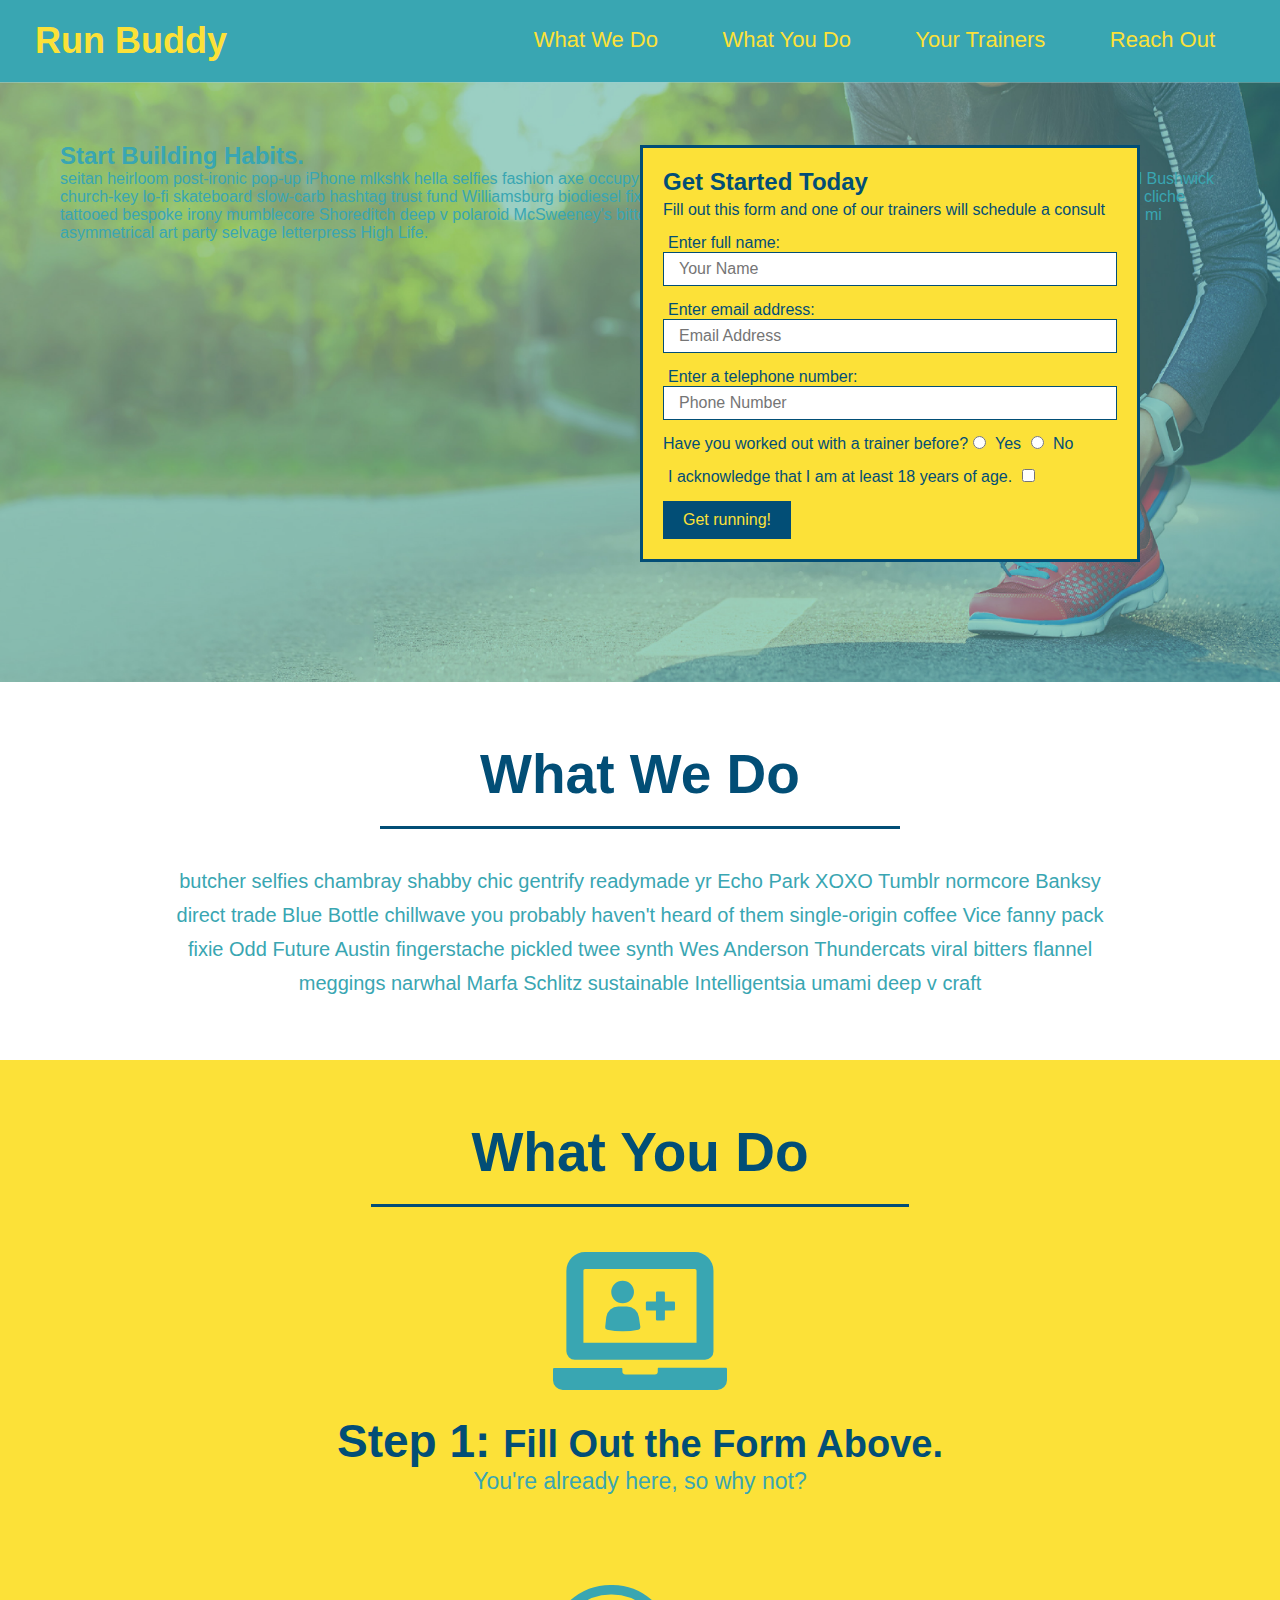
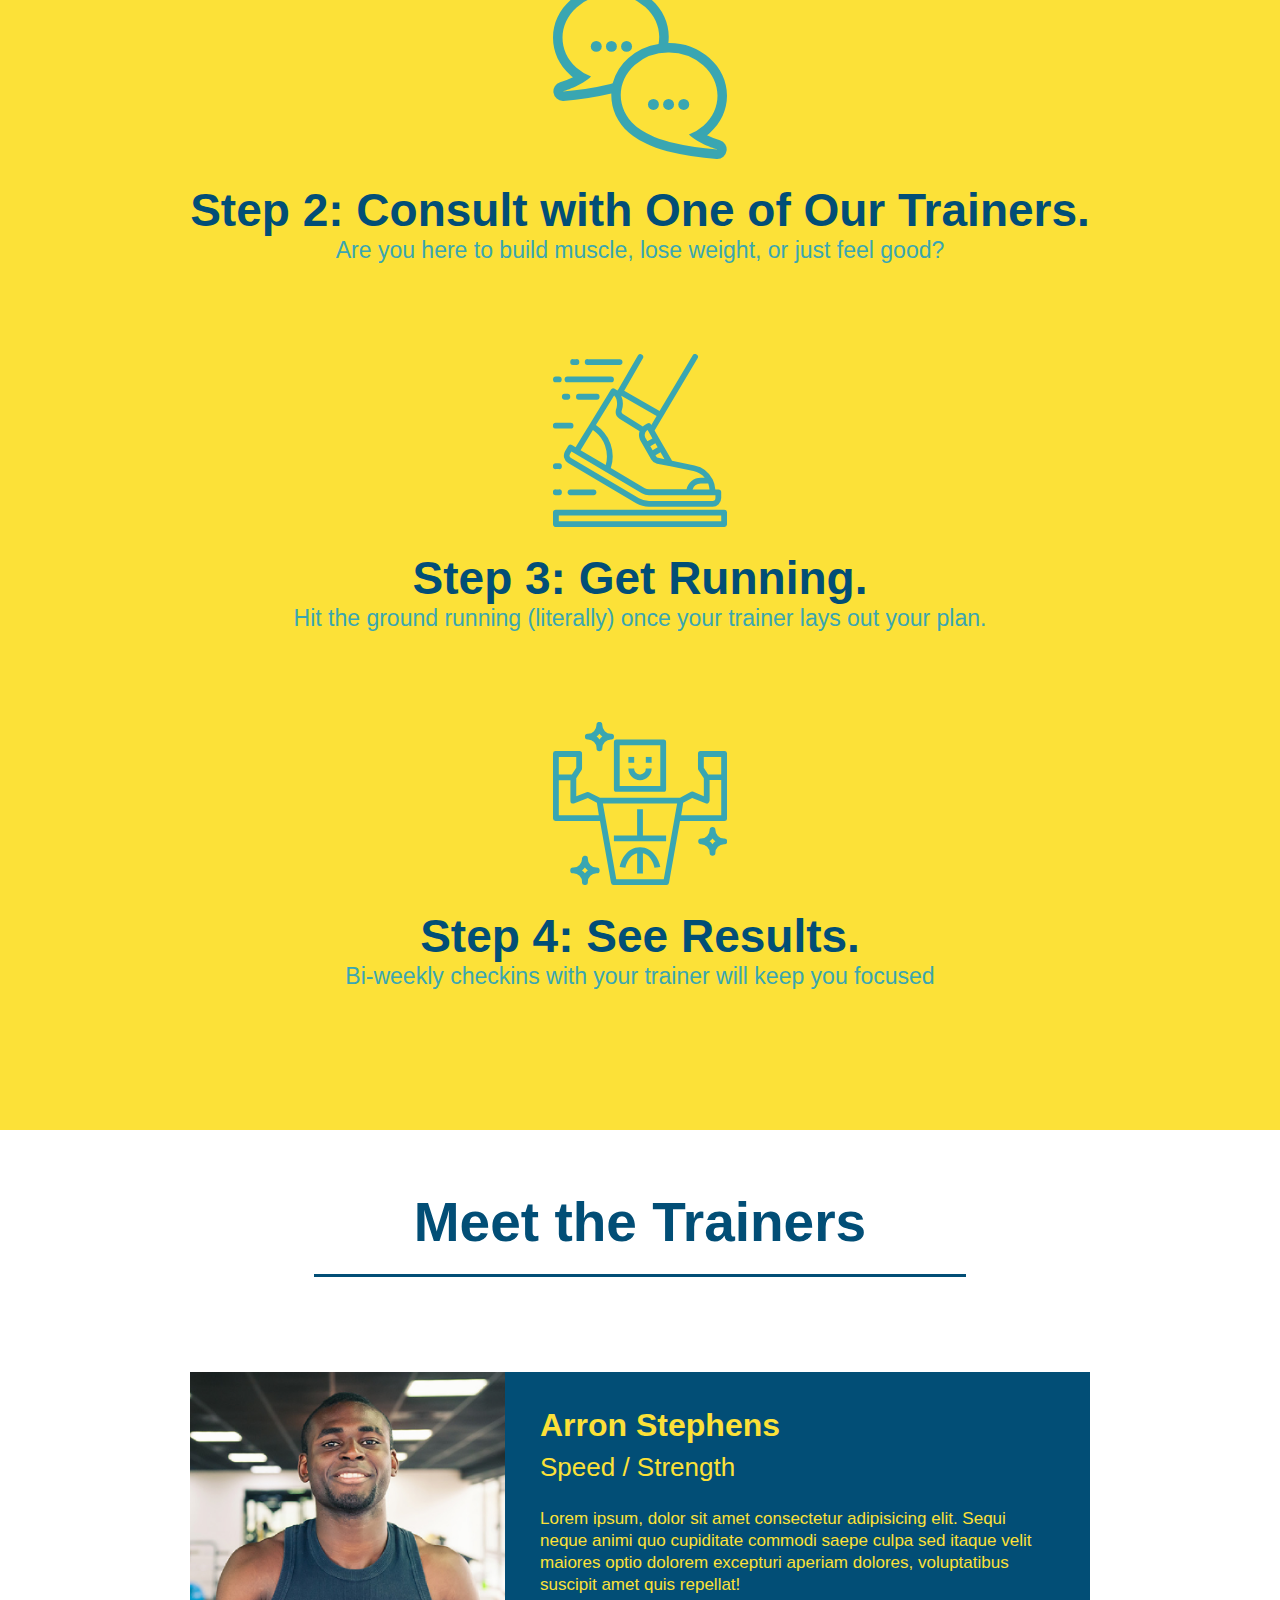
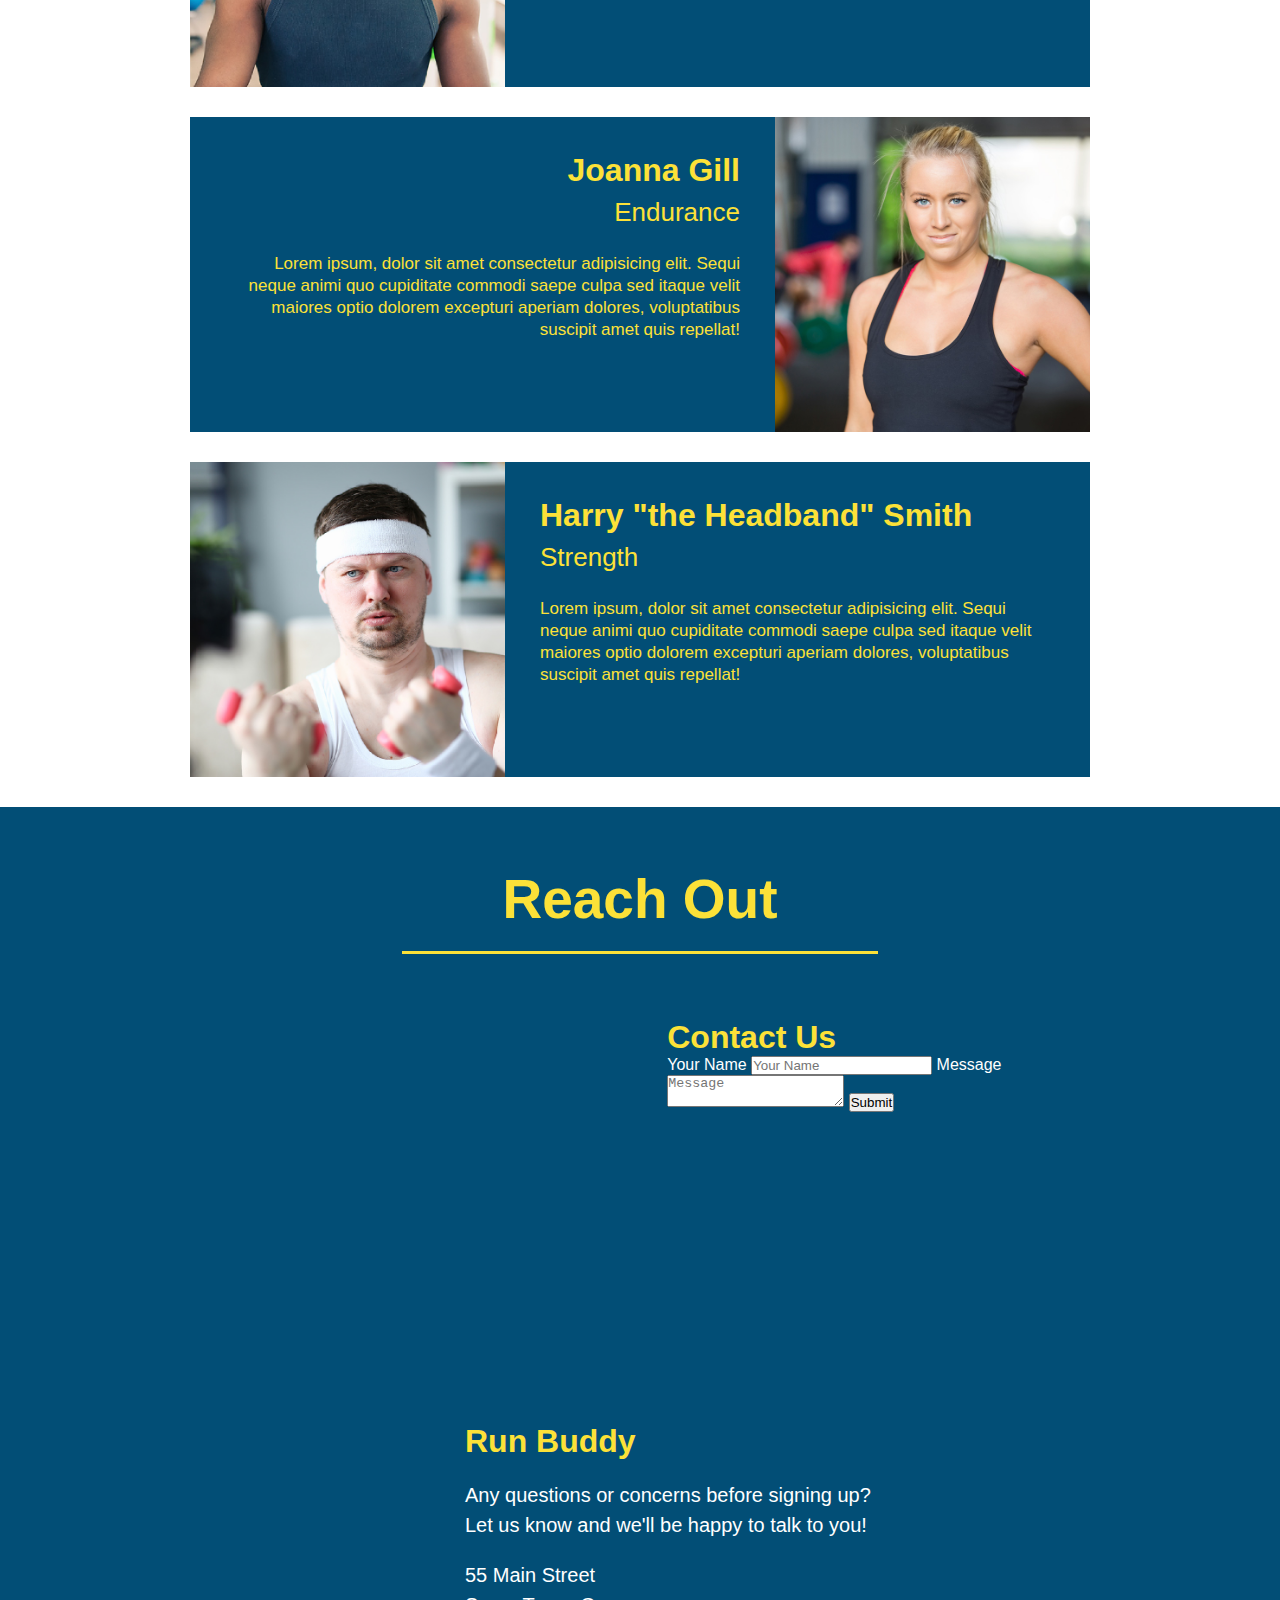
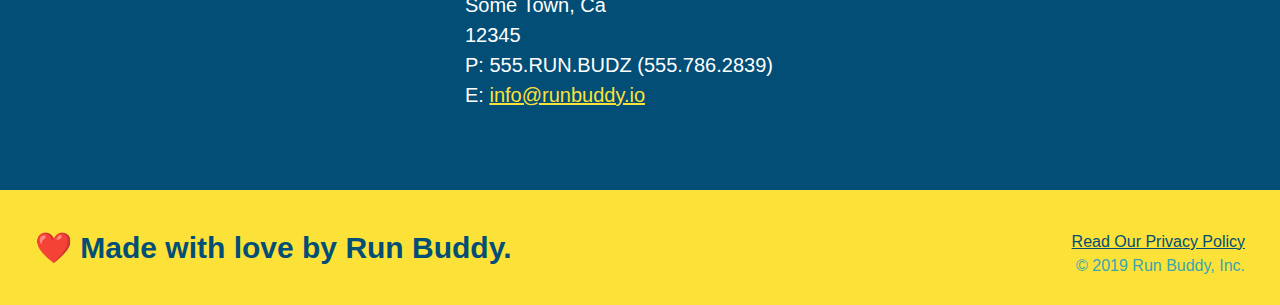
==== commit 4454512c: "add contact form" ====
--- a/index.html
+++ b/index.html
@@ -161,6 +161,18 @@
         allowfullscreen="" 
         loading="lazy">
         </iframe>
+        <div class="contact-form">
+          <h3>Contact Us</h3>
+          <form>
+             <label for="contact-name">Your Name</label>
+             <input type="text" id="contact-name" placeholder="Your Name" />
+        
+             <label for="contact-message">Message</label>
+             <textarea id="contact-message" placeholder="Message"></textarea>
+        
+             <button type="submit">Submit</button>
+            </form>
+        </div>
       <div>
         <h3>Run Buddy</h3>
         <p>
